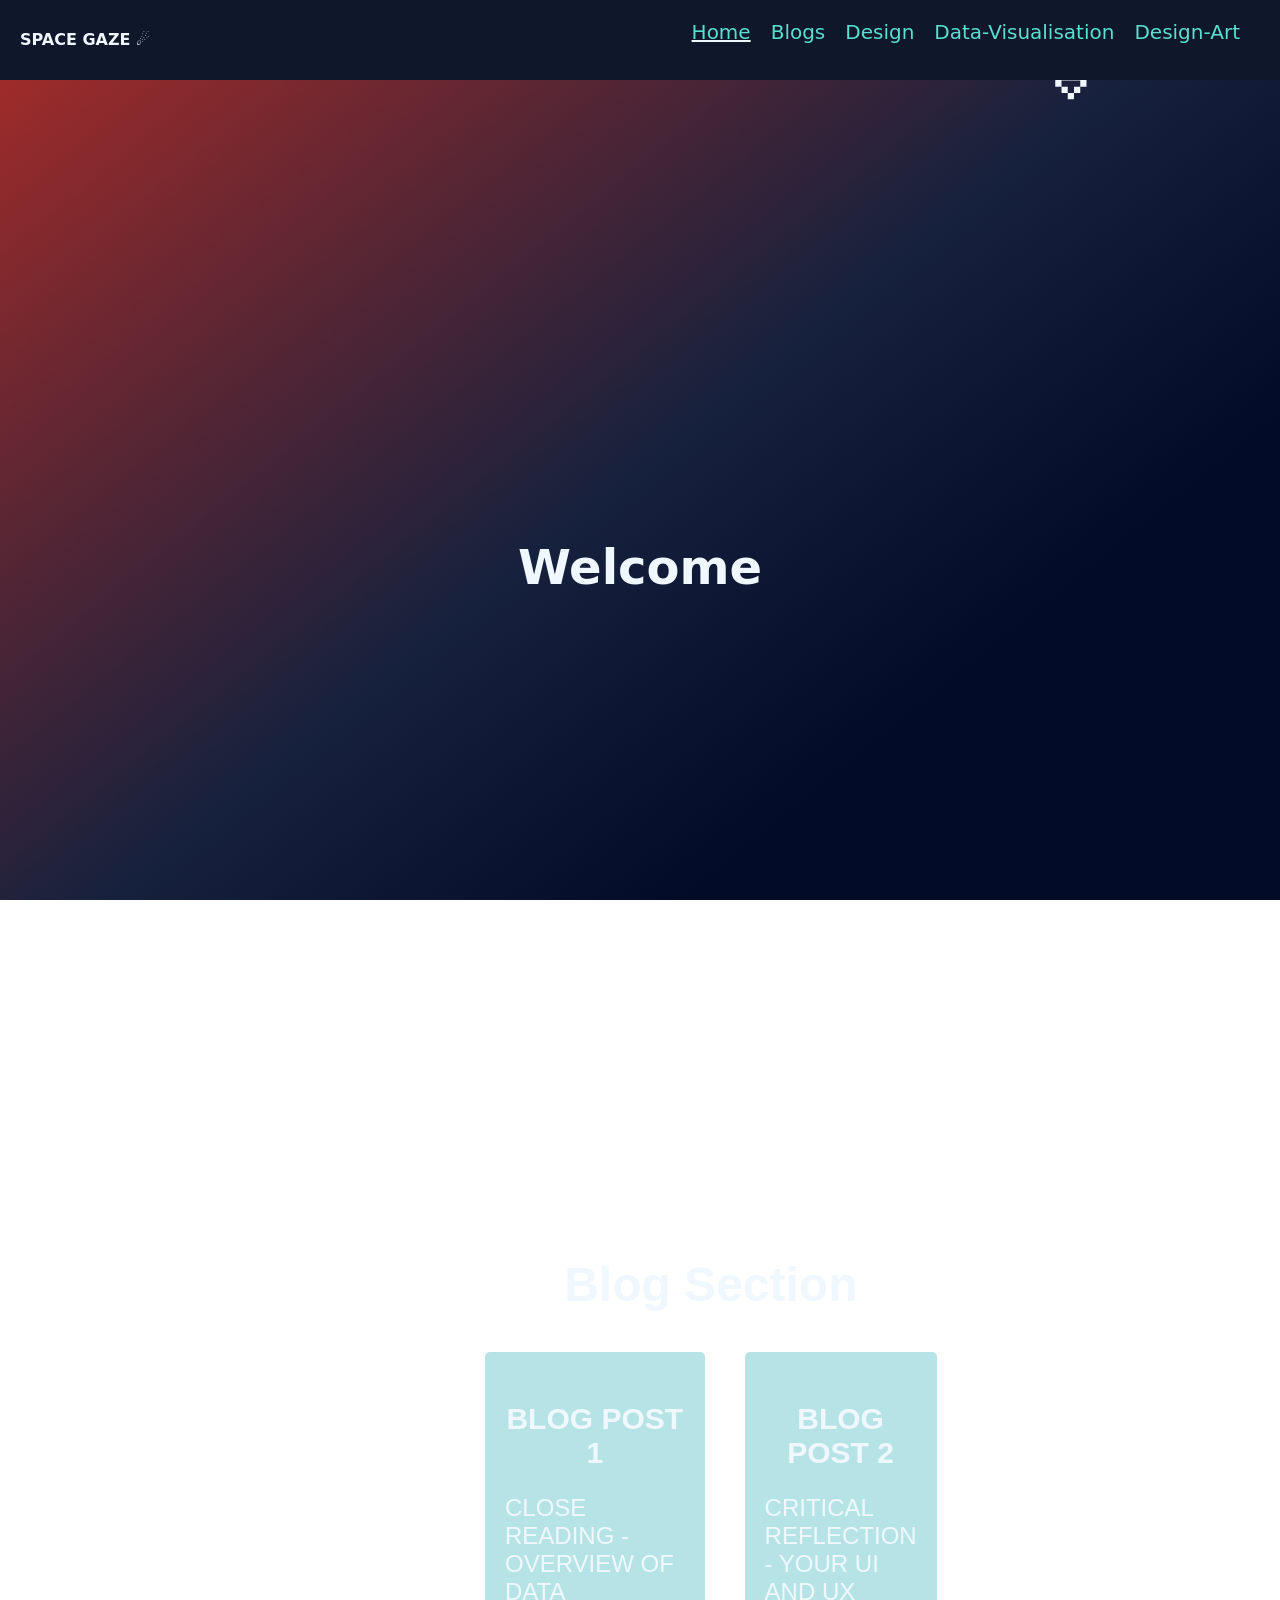
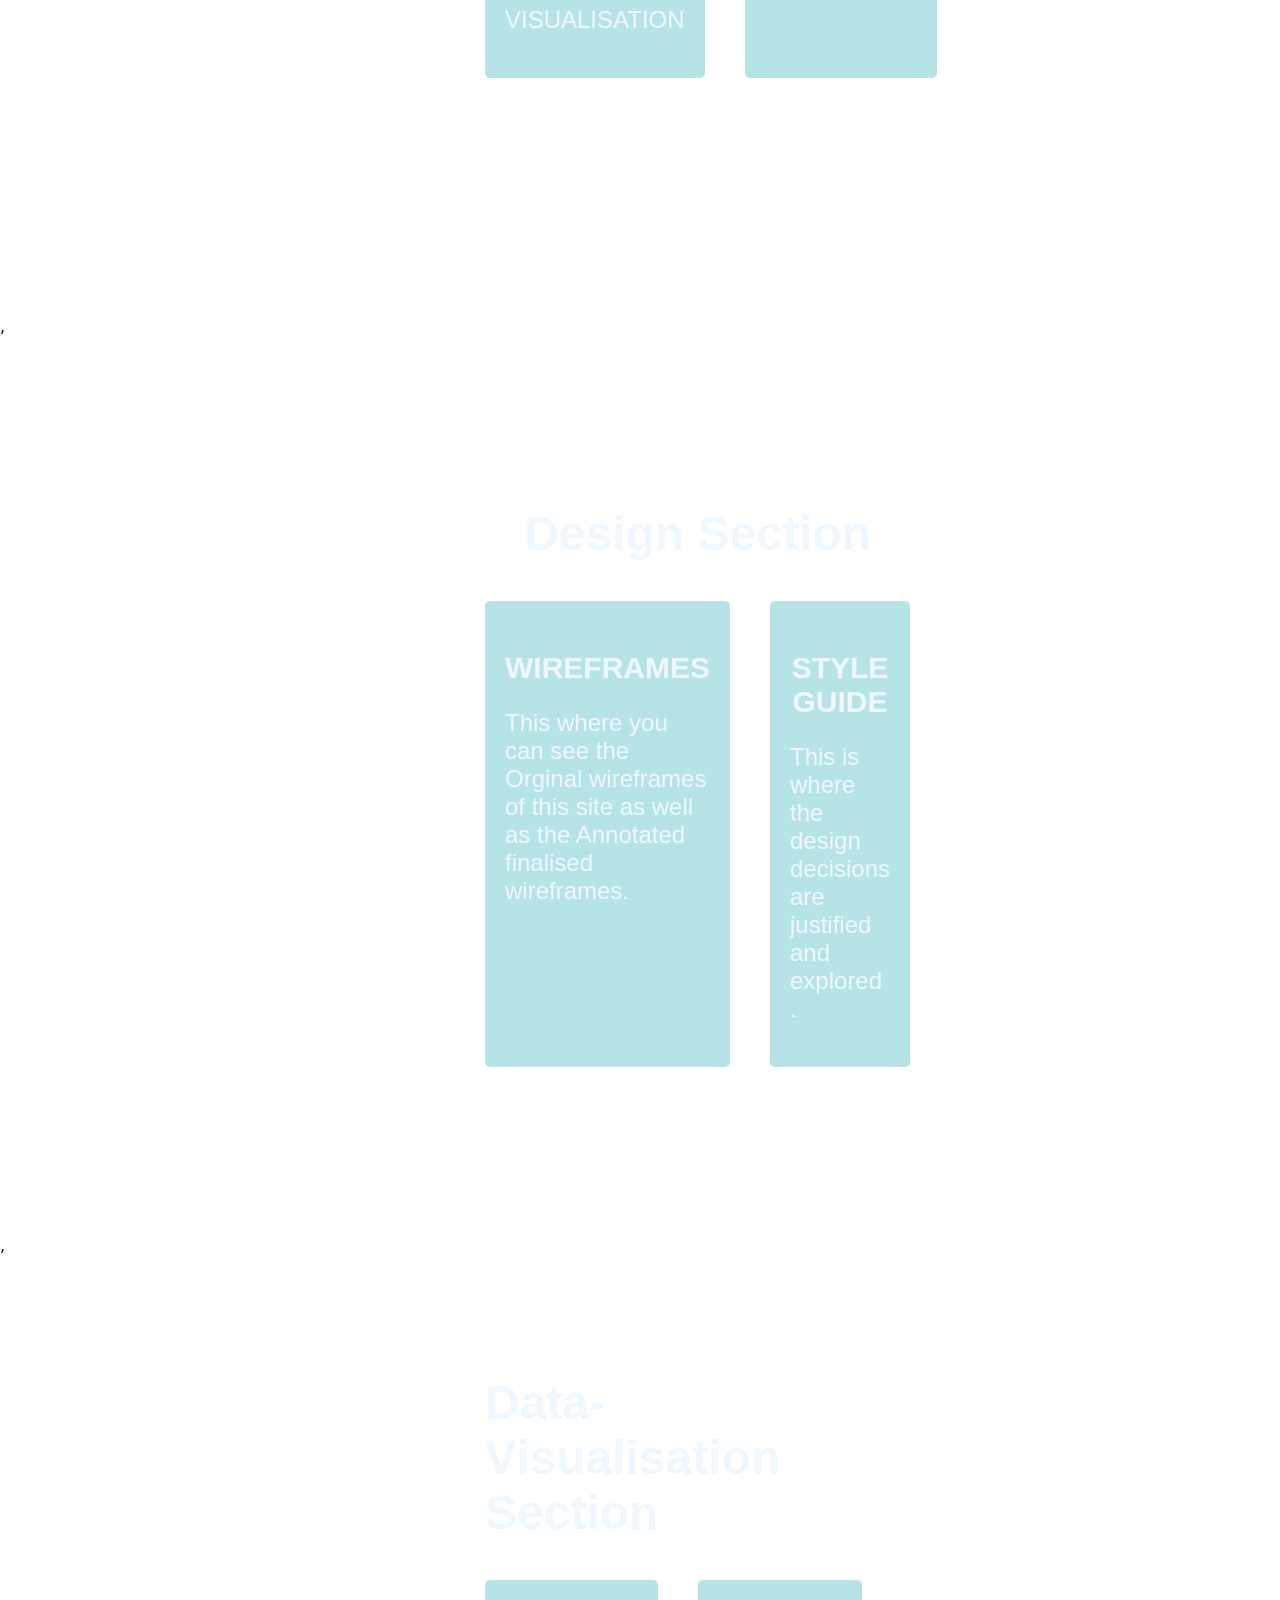
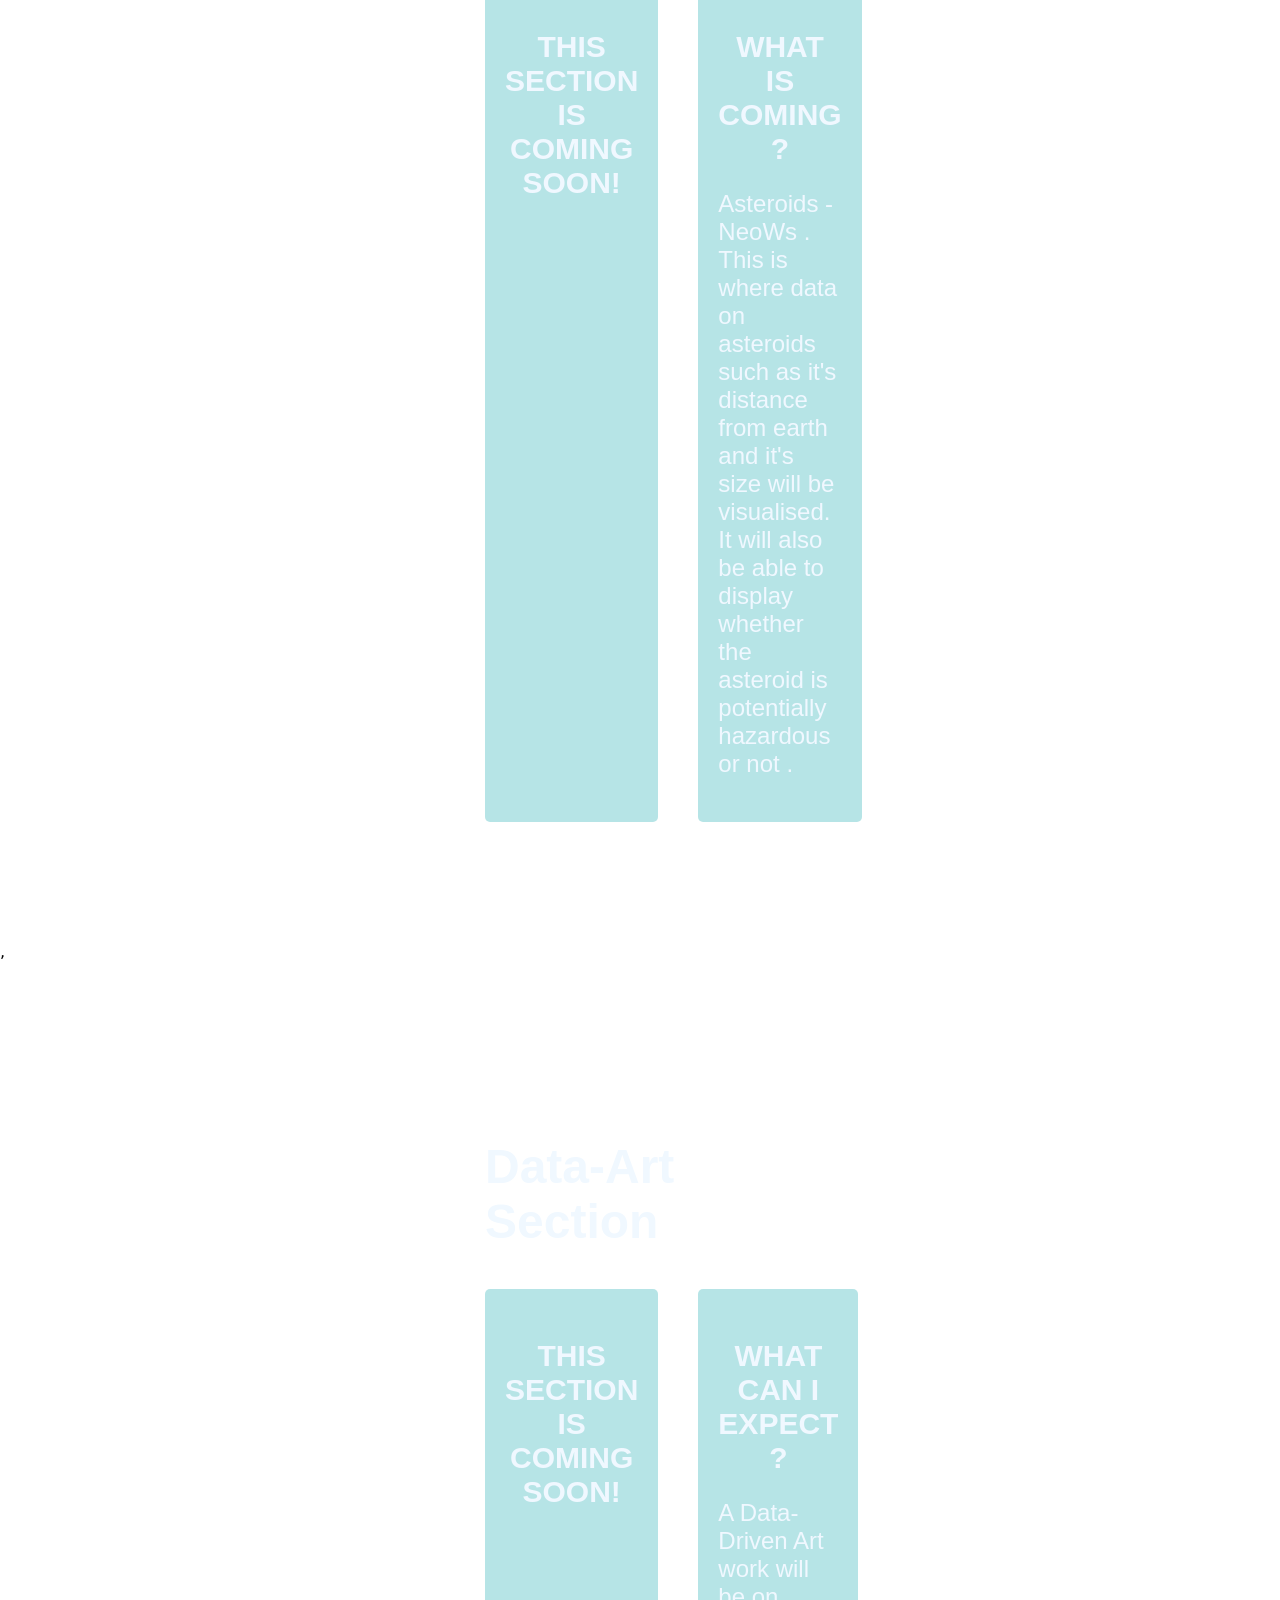
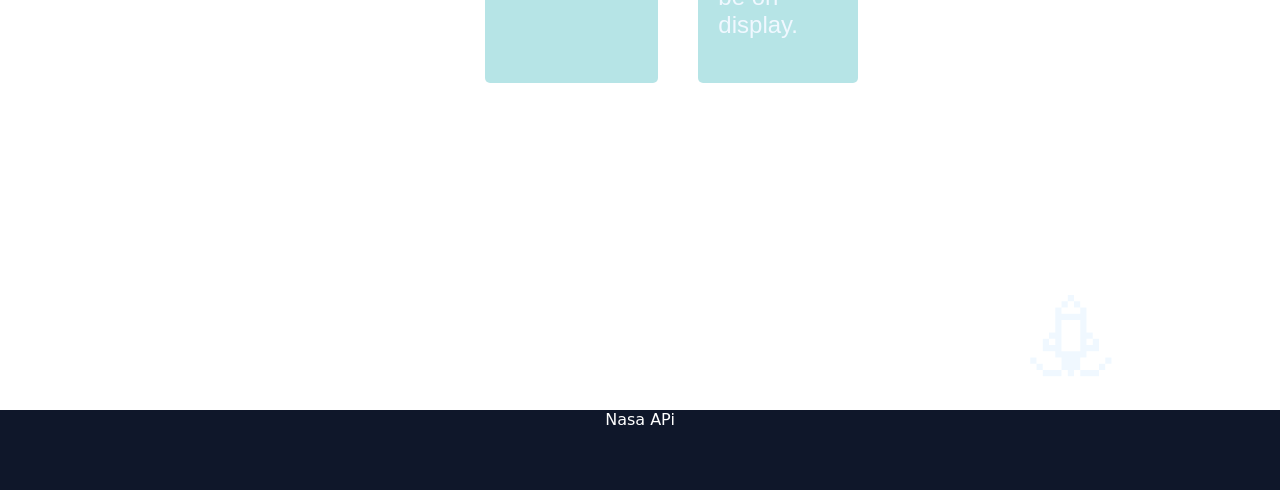
==== index.html @ 27564d39 "Update index.html" ====
<!DOCTYPE html>
<html lang="en">
  <head>
    <meta charset="UTF-8" />
    <meta name="viewport" content="width=device-width, initial-scale=1.0" />
    <meta name="description" content="data visualisation" />
    <meta name="googlebot" content="noindex" />
    <meta name="google" content="sitelinkssearchbox" />
    <meta
      name="keywords"
      content="Nasa, space , API, stars, data,data visualisation"
    />
    <title>Data Visualisation</title>
    <link rel="icon" type="image/x-icon" href="/Images/space.png" />
    <link rel="stylesheet" href="./CSS/styles.css" />
    <link rel="stylesheet" href="./CSS/stars.css" />

    <script src="https://cdn.lordicon.com/bhenfmcm.js"></script>
  </head>
  <body>
    <main class="pageContainer">
      <a href="#bottom" class="top"> &#128623;</a>
      <section id="top"></section>
      <section class="displaySection">
        <h1 class="textOne" id="typed">Welcome</h1>

        <!--<article class="container">
          single post  <p class="typed"> Lorem ipsum dolor sit amet consectetur adipisicing elit. Dolorum blanditiis neque delectus minus perferendis, at alias vel reprehenderit quasi eum officiis animi minima voluptatibus ullam, amet, id beatae aliquid omnis?</p>
        </article>-->
      </section>

      <section class="articles">
        <article class="post" class="h-feed">
          <h1>Post Title</h1>
          <section class="post-info"></section>
          <p>Article Snippet</p>
        </article>
      </section>
      <p>
        <a href="#top" id="bottom" class="top">&#128621;</a>
      </p>
      <section id="stars"></section>
      <!-- end of single post -->
    </main>

    <!-- data -->
    <script src="./JS/nav.js"></script>
    <script src="./JS/app.js"></script>
    <script src="./JS/data.js"></script>
    <!-- logic -->
    <script src="./JS/app2.js"></script>
    <footer>
      <section class="footer"><p>Nasa APi</p></section>
    </footer>
  </body>
</html>
---- CSS/styles.css ----
html { scroll-behavior: smooth ; }
body{
  position: relative;
  padding-bottom: 58px;
  min-height: 100vh;
    font-family: system-ui, -apple-system, BlinkMacSystemFont, 'Segoe UI', Roboto, Oxygen, Ubuntu, Cantarell, 'Open Sans', 'Helvetica Neue', sans-serif;
   padding: 0;
   margin: 0;
}
nav {
  z-index: 9;
  position: fixed;
    background-color:#0f172a;
  
    height: 80px;
    width: 100%;
   
}
nav ul{
    float: right;
    margin-right: 20px;
    margin-top: 20px;
 }
 nav ul li{
     display: inline-block;
     margin-right: 20px;
 }
 nav ul li a{
     font-size: 20px;
 color:#59DFD0;

 text-decoration: none ;
 
 }
 nav ul :hover{
  
  text-decoration: none !important;
 
}
.navTitle{
  font-size: 100%;
 color: aliceblue;
   font-weight: bold;
   line-height: 80px;

  margin-left: 20px;
  text-decoration: none;

}
 .burgerbutton{
    font-size: 30px;
    color: white;
    float: right;
    margin-right: 40px;
    line-height: 80px;
    cursor: pointer;
    display: none;


}
 #check{
    display: none;

}
 @media(max-width: 800px)
{.burgerbutton{
    display: block;
}
nav ul{
    position: fixed;
    width: 100%;
    background-color: rgba(137, 136, 136, 0.692);
    height: 100vh;
    text-align: center;
    top: 60px;
    left: -120%;
    transition: all 1s;
}
nav ul li {
    display: block;
    padding: 30px 0;
}
nav ul li {
    font-size: 25px;
    color: white;
    text-transform: uppercase;
}
#para{
  background-color: #0f172a61;
}
#check:checked ~ul{
    left: 0;
}

}
.active  {
   
   text-decoration: underline 2px solid teal;
 
  }
  .active,a #header {
   
    text-decoration: underline 2px solid aliceblue ;
  
   }
 .heading{
  font-size: 150px;
    margin-bottom: 10px;
    margin-top: 0px;
    padding-top: 100px;
    margin-left: 50px;
 }
#spacing{
  margin: 0px;
padding-top: 100px;
text-align: center;
}
footer{ text-align: center;
background-color: #0f172a;
  color: #fff;

  bottom: 0;
  width: 100%;height: 80px;
margin-bottom: 0;

}
  /*testout 
  
  body{
   /* background-color: rgba(11, 63, 81, 0.3);
    background:  linear-gradient(141deg, #0F172A 0%, #16213d 51%, #1d2b50 75%);;*//*
  }*/
  
  .top{ text-decoration: none;

    color: aliceblue;
    font-size: 100px;
   align-items: center;
padding-left: 80%;

  }
  
  .displaySection{    
 
    min-height: 100vh;
    display: flex;
    justify-content: center;
    align-items: center;
  }
 
  .container{
    margin: 100px;
  }
  .textOne{
    color:aliceblue;
    font-size: 3rem;
    margin: 20px;
  }
 .textTwo{ color: aliceblue;
    font-size: 40px;
    text-align: center;
    text-transform: uppercase;
  }
  .textThree{ padding: 50px;
    color: aliceblue;
    font-size: 20px;
    text-align: center;
    text-transform: uppercase;
  }
  .textContainer{
     display: flex;
  }
  .textContainer .textBox{
    color: aliceblue;
    margin: 20px;
    padding: 20px;
    background: #00a0a949;
    border-radius: 5px;
  }
   .textContainer .textBox h3{
    font-size: 30px;
    text-align: center;
    text-transform: uppercase;
    margin-bottom: 10px;
  }
  
  @media (max-width: 900px){
    section h1{
      font-size: 2rem;
      text-align: center;
    }
    section .textContainer{
      flex-direction: column;
    }
  }
  
  .reveal{
    position: relative;
    transform: translateY(150px);
    opacity: 0;
    transition: 1s all ease;
  }
  
  .reveal.activePara{
    transform: translateY(0);
    opacity: 1;
  }
  #styleImg{
    width: 60%;
   
    margin: 20px;
    text-align: center;
  }
  a{
    text-decoration: none;
    color: aliceblue;
  }
  a:hover{
    text-decoration: 2px underline;
 
  }
  a .top :hover{
    text-decoration: none !important;
  }
  .top {
    text-decoration: none !important;
  }
  #styleImg2{
    width: 90%;
   
    margin: 20px;
    text-align: center;
  }


  

  .container{
    font-family: "arial";
    font-size: 24px;
    display: grid;
    place-items: center;
    width: 350px;
  }
  
  .typed {
    overflow: hidden;
    white-space: nowrap;
    border-right: 2px solid;
    width: 0;
    animation: typing 2s steps(30, end) forwards, blinking 1s infinite;
  }
    
  @keyframes typing {
    from { width: 0 }
    to { width: 100% }
  }
  
  @keyframes blinking {
    0% {border-color: transparent}
    50% {border-color: black}
    100% {border-color: transparent}
  }
---- CSS/stars.css ----
@keyframes slide-transparency {
  0% {
    opacity: 0;
  }
  50% {
    opacity: 1;
  }
  100% {
    opacity: 0;
  }
}
.animate-opacity {
  animation-name: slide-transparency;
  animation-iteration-count: infinite;
}
.freq-5 {
  animation-duration: 5s;
}
.freq-6 {
  animation-duration: 6.33s;
}
.freq-7 {
  animation-duration: 7s;
}
.freq-8 {
  animation-duration: 8.88s;
}
.freq-9 {
  animation-duration: 9s;
}
.freq-10 {
  animation-duration: 10.17s;
}
.delay-2 {
  animation-delay: 1.33s;
}
.delay-4 {
  animation-delay: 2.11s;
}
.bg {
  width: 100%;
  height: 100%;
  position: fixed;
  top: 0;
  left: 0;
  background:  linear-gradient(141deg, #aa2c28 0%, #16213d 51%, #020b28 75%);
  z-index: -1000;
}
.z-1,
.z-2,
.z-3 {
  position: absolute;
  width: 150vw;
  height: 150vw;
  left: -50vw;
  top: -50vw;
  transform-origin: center;
}
.tile {
  overflow: hidden;
  position: absolute;
  opacity: 0;
  top: 0;
  left: 0;
  width: 100%;
  height: 100%;
  background-repeat: repeat;
  background-size: 512px 512px;
}
.top-left {
  background-image: url("/Images/topleft.png");
}
.top-right {
  background-image: url("/Images/topright.png");
}
.bottom-left {
  background-image: url("/Images/bottomleft.png");
}
.bottom-right {
  background-image: url("/Images/bottomright.png");
}
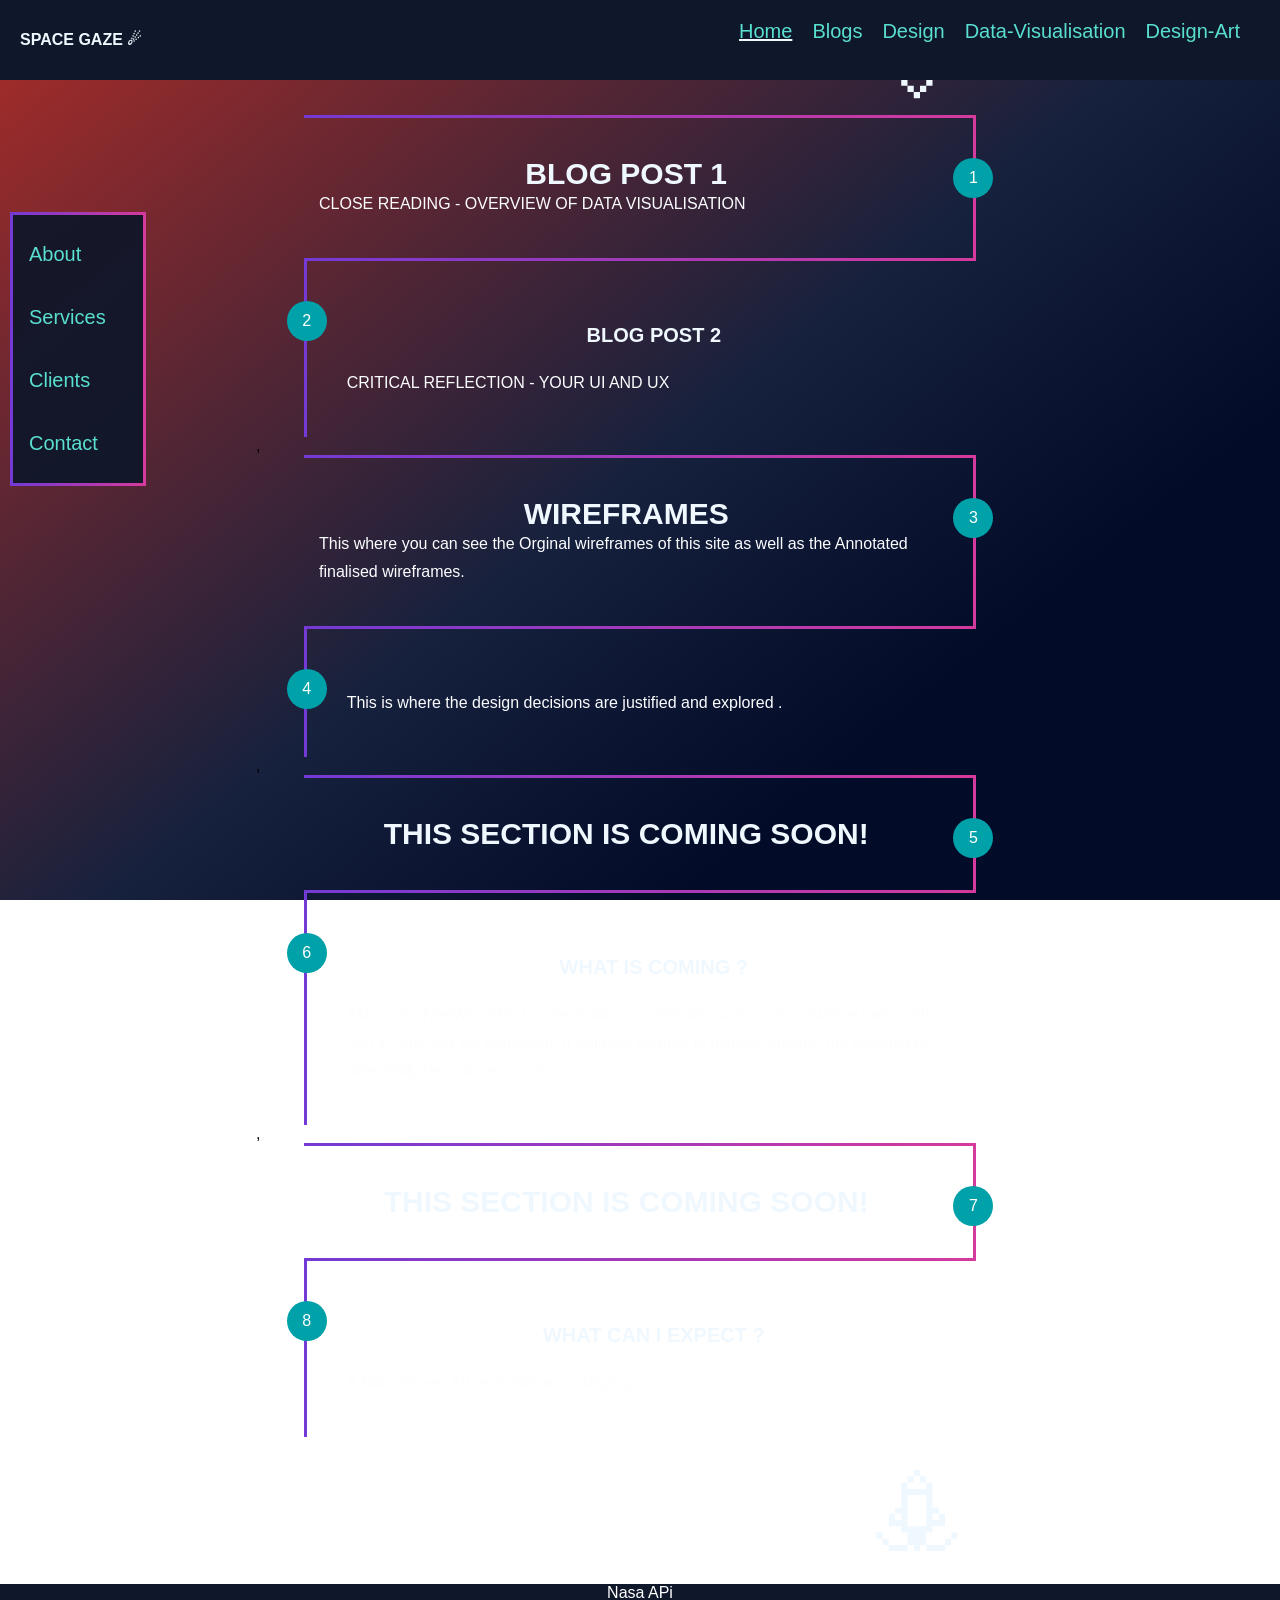
==== commit f68f2eab: "10/09" ====
--- a/index.html
+++ b/index.html
@@ -14,27 +14,25 @@
     <link rel="icon" type="image/x-icon" href="/Images/space.png" />
     <link rel="stylesheet" href="./CSS/styles.css" />
     <link rel="stylesheet" href="./CSS/stars.css" />
-
+<link rel="stylesheet" href="./CSS/para.css">
     <script src="https://cdn.lordicon.com/bhenfmcm.js"></script>
   </head>
-  <body>
-    <main class="pageContainer">
+  <body><aside>
+    <section class="sidenav">
+      <a href="#about">About</a>
+      <a href="#services">Services</a>
+      <a href="#clients">Clients</a>
+      <a href="#contact">Contact</a>
+    </section>
+    
+  </aside>
+    <main >
       <a href="#bottom" class="top"> &#128623;</a>
       <section id="top"></section>
-      <section class="displaySection">
-        <h1 class="textOne" id="typed">Welcome</h1>
-
-        <!--<article class="container">
-          single post  <p class="typed"> Lorem ipsum dolor sit amet consectetur adipisicing elit. Dolorum blanditiis neque delectus minus perferendis, at alias vel reprehenderit quasi eum officiis animi minima voluptatibus ullam, amet, id beatae aliquid omnis?</p>
-        </article>-->
-      </section>
+    
 
       <section class="articles">
-        <article class="post" class="h-feed">
-          <h1>Post Title</h1>
-          <section class="post-info"></section>
-          <p>Article Snippet</p>
-        </article>
+        
       </section>
       <p>
         <a href="#top" id="bottom" class="top">&#128621;</a>
@@ -48,7 +46,7 @@
     <script src="./JS/app.js"></script>
     <script src="./JS/data.js"></script>
     <!-- logic -->
-    <script src="./JS/app2.js"></script>
+    <script src="./JS/para.js"></script>
     <footer>
       <section class="footer"><p>Nasa APi</p></section>
     </footer>
--- a/CSS/styles.css
+++ b/CSS/styles.css
@@ -157,15 +157,21 @@
     margin: 20px;
   }
  .textTwo{ color: aliceblue;
-    font-size: 40px;
-    text-align: center;
-    text-transform: uppercase;
-  }
-  .textThree{ padding: 50px;
+    font-size: 30px;
+    text-align: center;
+    text-transform: uppercase;
+  margin: 2px;
+
+  }
+  .textThree{ 
     color: aliceblue;
     font-size: 20px;
     text-align: center;
     text-transform: uppercase;
+  }
+  .textFour{
+    padding: 0;
+    margin: 0;
   }
   .textContainer{
      display: flex;
--- a/CSS/para.css
+++ b/CSS/para.css
@@ -0,0 +1,260 @@
+#loadingText{
+    display: none;
+}
+body {
+  font-family: 'Open Sans', sans-serif;
+  margin: 0;
+ 
+}
+main {
+  min-width: 300px;
+  width: 60%;
+  max-width: 1000px;
+  margin: 0 auto;
+}
+
+.imgg{
+  width: 60%;
+   
+margin-right: 80%;
+}
+
+@media (max-width: 900px){
+   h1{
+    font-size: 2rem;
+    text-align: center;
+  }
+  .paraContent :nth-child(odd){
+    padding: 10px;
+    margin: 50px;
+  }
+}
+.paraContent {   color: aliceblue;
+  margin: 20%;
+  padding: 20%;
+ 
+
+  font-size: 1em;
+  line-height: 1.75em;
+  border-top: 3px solid;
+  border-image: linear-gradient(to right, #743ad5 0%, #d53a9d 100%);
+  
+  border-image-slice: 1;
+  border-width: 3px;
+  /*
+  margin-left: 10%;
+  margin-right: 10%;
+  margin-top: 0;
+  margin-bottom: 0;*/ 
+  margin: 0 auto;
+  width: 80%;
+  padding: 40px;
+  counter-increment: section;
+  position: relative;
+  color: #fcfdff;
+}
+
+.paraContent:before {
+  content: counter(section);
+  position: absolute;
+  border-radius: 50%;
+  padding: 10px;
+  height: 1.25em;
+  width: 1.25em;
+  background: #00a1a9;
+  text-align: center;
+  line-height: 1.25em;
+  color: #fff;
+  font-size: 1em;
+
+}
+.paraContent:nth-child(odd) {
+  border-right: 3px solid; 
+  padding-left: 2%;
+}
+.paraContent:nth-child(odd):before {
+  left: 100%;
+  margin-left: -20px;
+}
+.paraContent:nth-child(even) {
+  border-left: 3px solid; 
+  padding-right: 2%;
+}
+.paraContent:nth-child(even):before {
+  right: 100%;
+  margin-right: -20px;
+}/*
+.paraContent:first-child {
+  border-top: 0;
+  border-top-right-radius: 0;
+  border-top-left-radius: 0;
+}
+.paraContent:last-child {
+  border-bottom-right-radius: 0;
+  border-bottom-left-radius: 0;
+}*/
+.largerText{
+text-align: center;
+  margin: 0 auto;
+  padding: 100px;
+}
+.container{
+  height: 370px;
+  width: 370px;
+ bottom: 0;
+  margin: auto;
+
+}
+.moon{
+  background-color: #7b7b7b;
+  height: 170px;
+  width: 170px;
+  border-radius: 50%;
+  position: absolute;
+  margin: auto;
+  left: 0;
+  right: 0;
+  top: 0;
+  bottom: 0;
+  overflow: hidden;
+}
+.crater{
+  background-color: #a5a5a5;
+  height: 30px;
+  width: 30px;
+  border-radius: 50%;
+  position: relative;
+}
+.crater:before{
+  content: "";
+  position: absolute;
+  height: 25px;
+  width: 25px;
+  border-radius: 50%;
+  box-shadow: -5px 0 0 2px #4d4d4d;
+  top: 2px;
+  left: 7px;
+}
+.crater-1{
+  top: 27px;
+  left: 90px;
+  transform: scale(0.9);
+}
+.crater-2{
+  bottom: 15px;
+  left: 61px;
+  transform: scale(0.6);
+}
+.crater-3{
+  left: 15px;
+  transform: scale(0.75);
+}
+.crater-4{
+  left: 107px;
+  top: 32px;
+  transform: scale(1.18);
+}
+.crater-5{
+  left: 33px;
+  bottom: 4px;
+  transform: scale(0.65);
+}
+.shadow{
+  height: 190px;
+  width: 190px;
+  box-shadow: 21px 0 0 5px rgba(0,0,0,0.15);
+  border-radius: 50%;
+  position: relative;
+  bottom: 157.5px;
+  right: 46px;
+}
+
+
+.orbit{
+  height: 280px;
+  width: 280px;
+  border-radius: 50%;
+  position: absolute;
+  margin: auto;
+  left: 0;
+  right: 0;
+  top: 0;
+  bottom: 0;
+  animation: spin 5s infinite linear;
+}
+@keyframes spin{
+  100%{
+      transform: rotate(360deg);
+  }
+}
+.rocket{
+  background-color: #fafcf7;
+  height: 50px;
+  width: 25px;
+  border-radius: 50% 50% 0 0;
+  position: relative;
+  left: -11px;
+  top: 115px;
+}
+.rocket:before{
+  position: absolute;
+  content: "";
+  background-color: #f04b4b;
+  height: 20px;
+  width: 55px;
+  z-index: -1;
+  border-radius: 50% 50% 0 0;
+  right: -15px;
+  bottom: 0;
+}
+.rocket:after{
+  position: absolute;
+  content: "";
+  background-color: #ff39b3;
+  height: 4px;
+  width: 15px;
+  border-radius: 0 0 2px 2px;
+  bottom: -4px;
+  left: 4.3px;
+}
+.window{
+  height: 10px;
+  width: 10px;
+  background-color: #151845;
+  border: 2px solid #e8b8ec;
+  border-radius: 50%;
+  position: relative;
+  top: 17px;
+  left: 5px;
+}
+.sidenav {   border: 3px solid;
+  border-image: linear-gradient(to right, #743ad5 0%, #d53a9d 100%);
+  
+  border-image-slice: 1;
+  border-width: 3px;
+ margin-top: 15%;
+  width: 130px;
+  position: fixed;
+  z-index: 1;
+  top: 20px;
+  left: 10px;
+  background: #0f172af0;
+  overflow-x: hidden;
+  padding: 8px 0;
+}
+
+.sidenav a { border-image: linear-gradient(to right, #743ad5 0%, #d53a9d 100%);
+  padding: 20px 10px 20px 16px;
+  text-decoration: none;
+  font-size: 20px;
+color:#59DFD0;
+  display: block;
+}
+
+.sidenav a:hover {
+text-decoration: underline 1px white;
+}
+@media screen and (max-width: 633px)  {
+  .sidenav {display: none;}
+  .sidenav a {display: none; }
+}
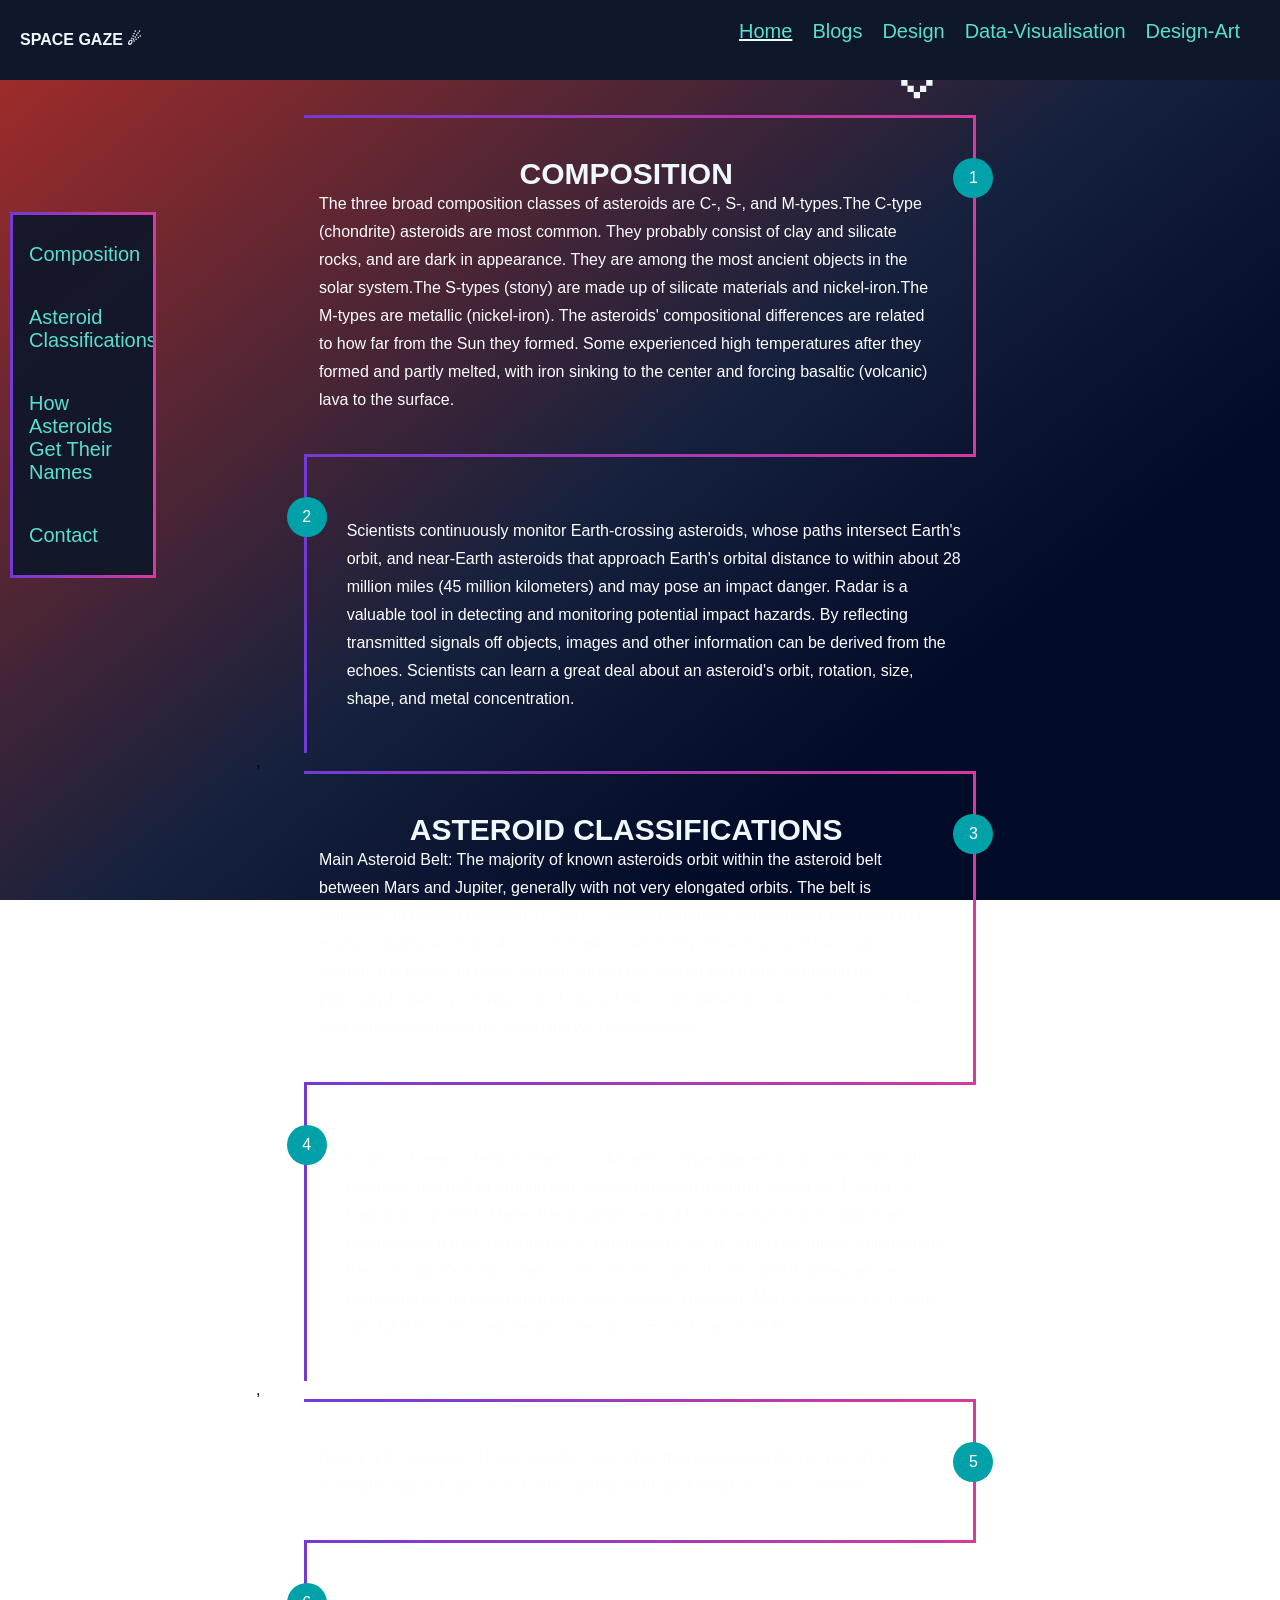
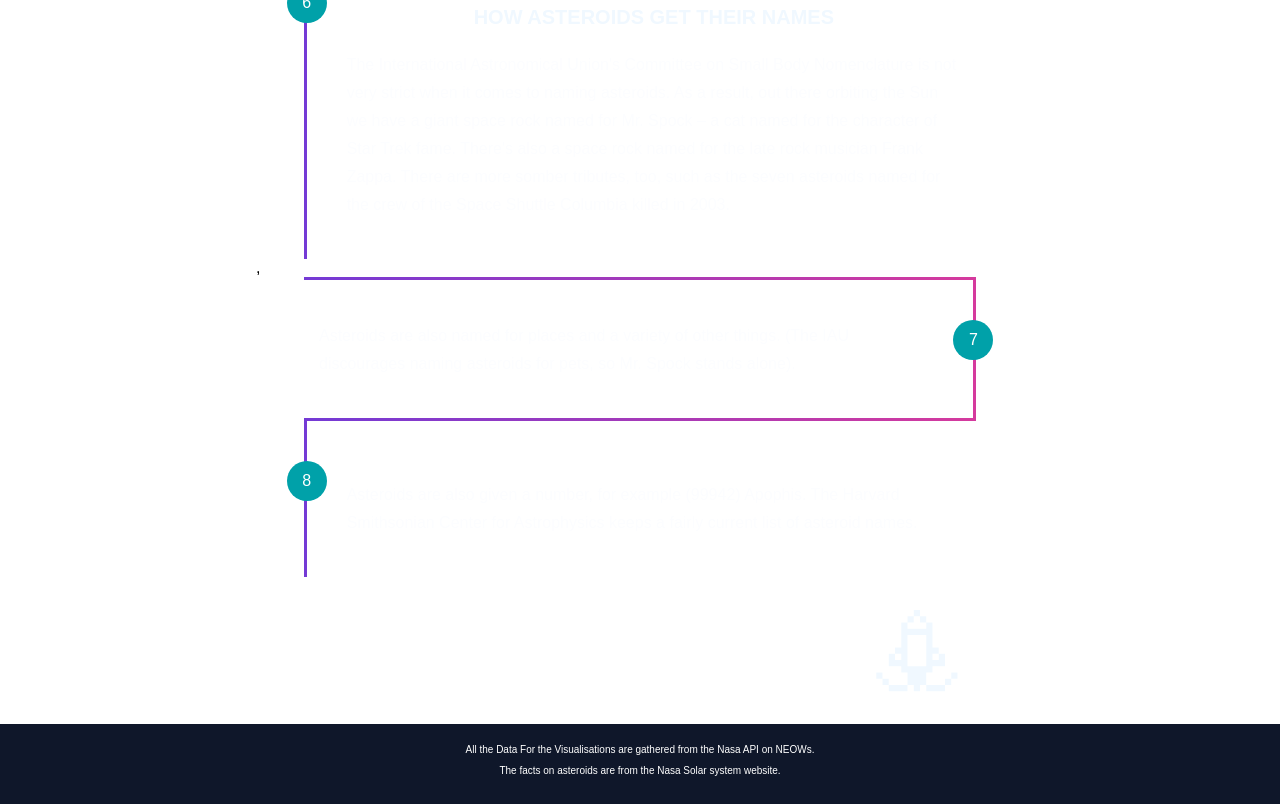
==== commit 7c237ab3: "09/10" ====
--- a/index.html
+++ b/index.html
@@ -14,26 +14,23 @@
     <link rel="icon" type="image/x-icon" href="/Images/space.png" />
     <link rel="stylesheet" href="./CSS/styles.css" />
     <link rel="stylesheet" href="./CSS/stars.css" />
-<link rel="stylesheet" href="./CSS/para.css">
+    <link rel="stylesheet" href="./CSS/para.css" />
     <script src="https://cdn.lordicon.com/bhenfmcm.js"></script>
   </head>
-  <body><aside>
-    <section class="sidenav">
-      <a href="#about">About</a>
-      <a href="#services">Services</a>
-      <a href="#clients">Clients</a>
-      <a href="#contact">Contact</a>
-    </section>
-    
-  </aside>
-    <main >
+  <body>
+    <aside>
+      <section class="sidenav">
+        <a href="#Composition">Composition</a>
+        <a href="#asteClassi">Asteroid Classifications</a>
+        <a href="#asteName">How Asteroids Get Their Names</a>
+        <a href="#contact">Contact</a>
+      </section>
+    </aside>
+    <main>
       <a href="#bottom" class="top"> &#128623;</a>
       <section id="top"></section>
-    
 
-      <section class="articles">
-        
-      </section>
+      <section class="articles"></section>
       <p>
         <a href="#top" id="bottom" class="top">&#128621;</a>
       </p>
@@ -48,7 +45,14 @@
     <!-- logic -->
     <script src="./JS/para.js"></script>
     <footer>
-      <section class="footer"><p>Nasa APi</p></section>
+      <section class="footer">
+        <p>
+          All the Data For the Visualisations are gathered from the Nasa API on
+          NEOWs.
+        </p>
+        The facts on asteroids are from the Nasa Solar system website.
+        <p></p>
+      </section>
     </footer>
   </body>
 </html>
--- a/CSS/styles.css
+++ b/CSS/styles.css
@@ -182,7 +182,13 @@
     padding: 20px;
     background: #00a0a949;
     border-radius: 5px;
-  }
+    border: 3px solid;
+  border-image: linear-gradient(to right, #743ad5 0%, #d53a9d 100%);
+  
+  border-image-slice: 1;
+  border-width: 3px;
+  }
+  
    .textContainer .textBox h3{
     font-size: 30px;
     text-align: center;
@@ -267,4 +273,8 @@
     50% {border-color: black}
     100% {border-color: transparent}
   }
-  +  .footer{
+   
+    font-size: 10px;
+padding-top: 10px;
+  }
--- a/CSS/para.css
+++ b/CSS/para.css
@@ -233,7 +233,7 @@
   border-image-slice: 1;
   border-width: 3px;
  margin-top: 15%;
-  width: 130px;
+  width: 140px;
   position: fixed;
   z-index: 1;
   top: 20px;
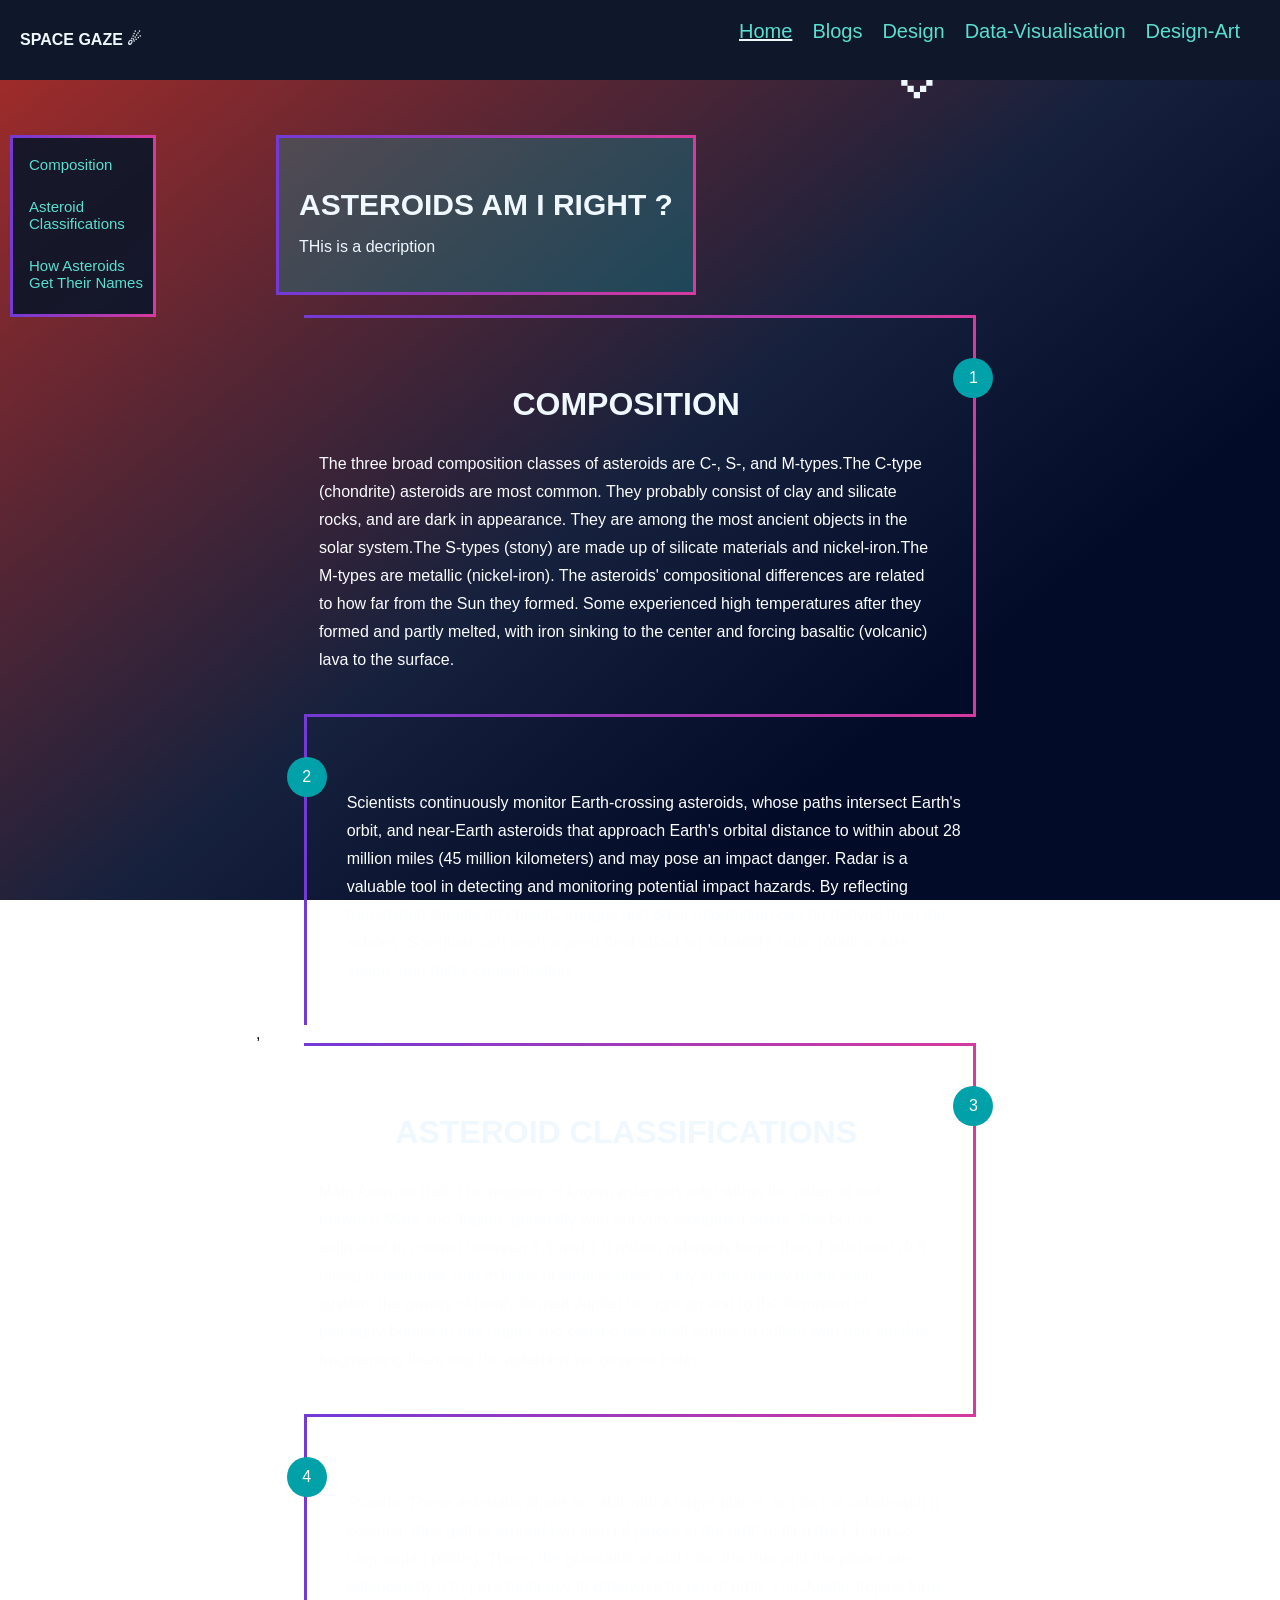
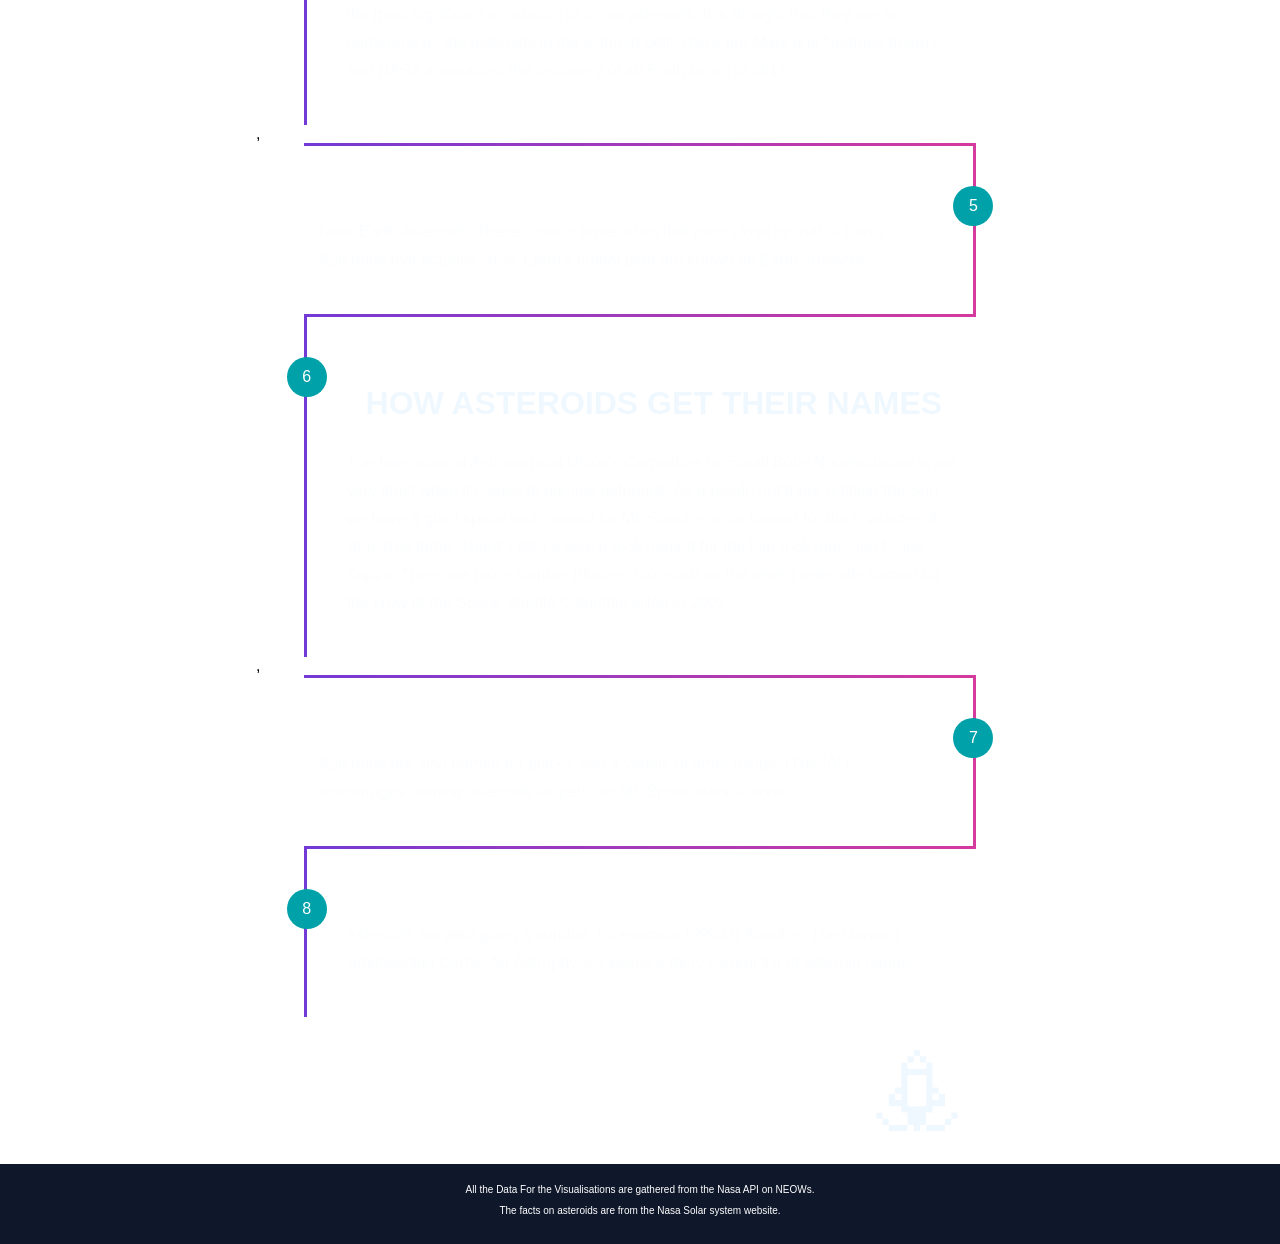
==== commit 75013da3: "09/11" ====
--- a/index.html
+++ b/index.html
@@ -23,12 +23,20 @@
         <a href="#Composition">Composition</a>
         <a href="#asteClassi">Asteroid Classifications</a>
         <a href="#asteName">How Asteroids Get Their Names</a>
-        <a href="#contact">Contact</a>
+       
       </section>
     </aside>
     <main>
       <a href="#bottom" class="top"> &#128623;</a>
       <section id="top"></section>
+      <section>
+        <article class="textContainer" class="h-feed">
+          <article class="textBox">
+            <h3 class="p-summary" id="blog1">Asteroids am I right ?</h3>
+            <p class="e-content">THis is a decription</p>
+          </article>
+        </article>
+      </section>
 
       <section class="articles"></section>
       <p>
--- a/CSS/styles.css
+++ b/CSS/styles.css
@@ -154,24 +154,31 @@
   .textOne{
     color:aliceblue;
     font-size: 3rem;
-    margin: 20px;
+    padding: 2%;
   }
  .textTwo{ color: aliceblue;
-    font-size: 30px;
+    font-size: 2rem;
     text-align: center;
     text-transform: uppercase;
-  margin: 2px;
-
-  }
-  .textThree{ 
-    color: aliceblue;
-    font-size: 20px;
-    text-align: center;
-    text-transform: uppercase;
+
+  }
+  .textThree{  
+    font-weight: lighter;
+    
+    padding: 1%;
+    color: aliceblue;
+    font-size:25px;
+    text-align: center;
+    text-transform: uppercase;  font-family: 'Lucida Calligraphy', cursive;
   }
   .textFour{
-    padding: 0;
-    margin: 0;
+    font-weight: lighter;
+    
+    padding: 1%;
+    color: aliceblue;
+  
+    
+ font-size: 20px;
   }
   .textContainer{
      display: flex;
@@ -237,7 +244,7 @@
   .top {
     text-decoration: none !important;
   }
-  #styleImg2{
+  #imgg{
     width: 90%;
    
     margin: 20px;
--- a/CSS/para.css
+++ b/CSS/para.css
@@ -14,7 +14,7 @@
 }
 
 .imgg{
-  width: 60%;
+  width: 40%;
    
 margin-right: 80%;
 }
@@ -232,7 +232,7 @@
   
   border-image-slice: 1;
   border-width: 3px;
- margin-top: 15%;
+ margin-top: 9%;
   width: 140px;
   position: fixed;
   z-index: 1;
@@ -244,13 +244,16 @@
 }
 
 .sidenav a { border-image: linear-gradient(to right, #743ad5 0%, #d53a9d 100%);
-  padding: 20px 10px 20px 16px;
+  padding: 10px 10px 15px 16px;
   text-decoration: none;
-  font-size: 20px;
+  font-size: 15px;
 color:#59DFD0;
   display: block;
 }
-
+.bold{
+  font-weight: bold;
+  font-size: 10px;
+}
 .sidenav a:hover {
 text-decoration: underline 1px white;
 }
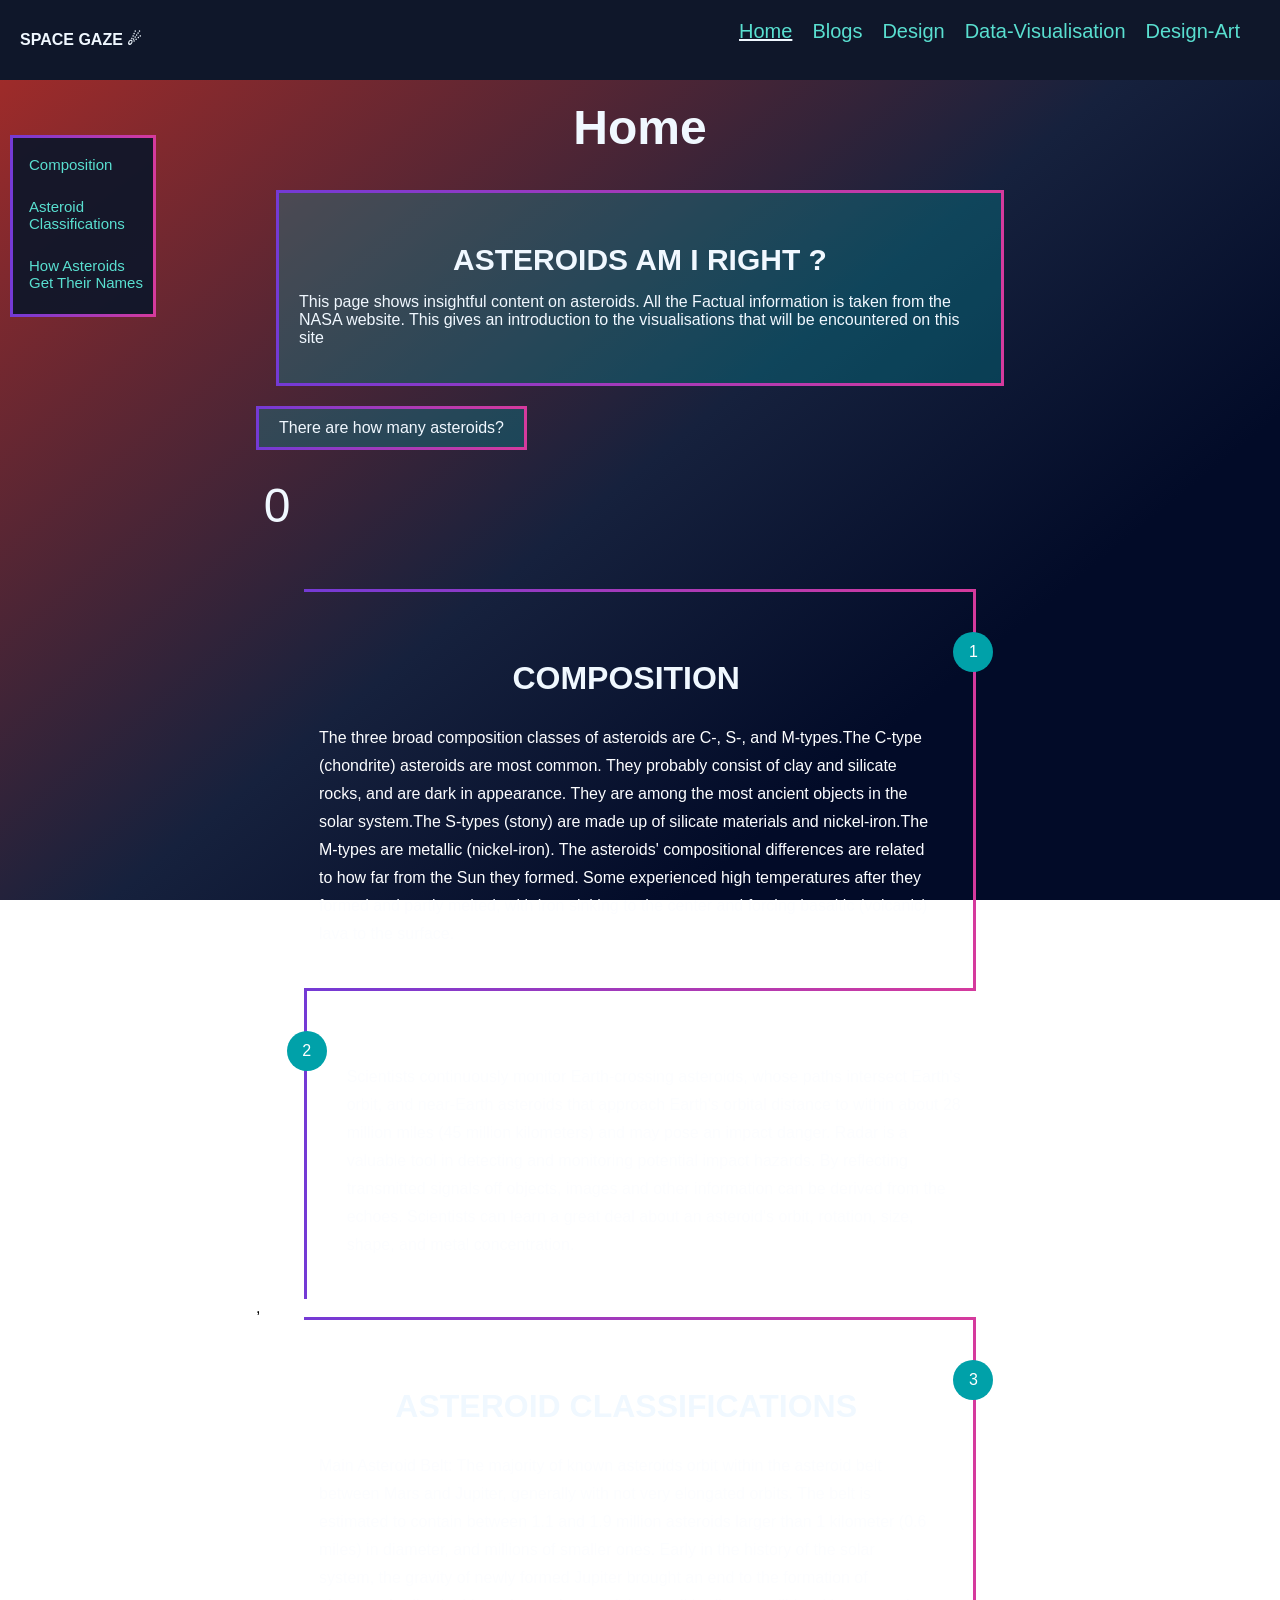
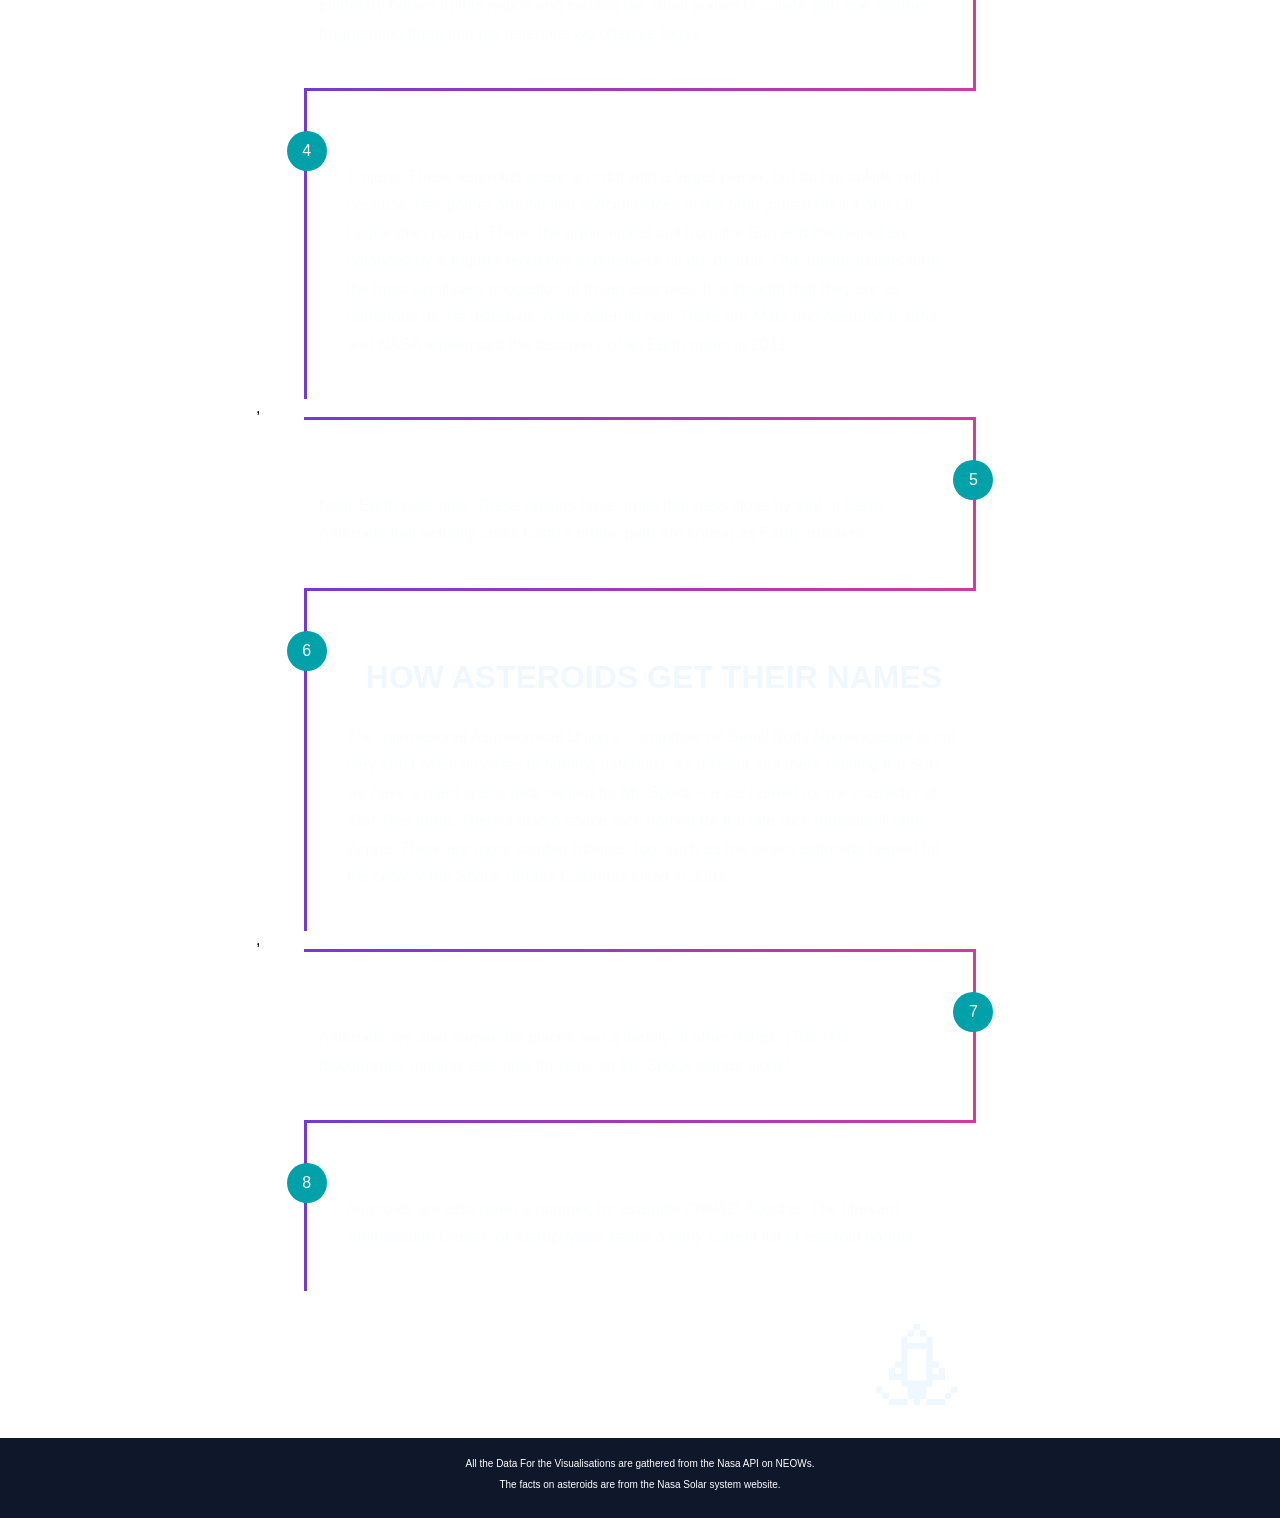
==== commit 5e8dab8e: "09/11" ====
--- a/index.html
+++ b/index.html
@@ -23,21 +23,28 @@
         <a href="#Composition">Composition</a>
         <a href="#asteClassi">Asteroid Classifications</a>
         <a href="#asteName">How Asteroids Get Their Names</a>
-       
       </section>
     </aside>
     <main>
-      <a href="#bottom" class="top"> &#128623;</a>
       <section id="top"></section>
+      <h2 class="textOne" id="spacing">Home</h2>
       <section>
         <article class="textContainer" class="h-feed">
           <article class="textBox">
             <h3 class="p-summary" id="blog1">Asteroids am I right ?</h3>
-            <p class="e-content">THis is a decription</p>
+            <p class="e-content">
+              This page shows insightful content on asteroids. All the Factual
+              information is taken from the NASA website. This gives an
+              introduction to the visualisations that will be encountered on
+              this site
+            </p>
           </article>
         </article>
       </section>
-
+      <section>
+        <button id="startButton">There are how many asteroids?</button>
+        <p id="counter" class="textFour">0</p>
+      </section>
       <section class="articles"></section>
       <p>
         <a href="#top" id="bottom" class="top">&#128621;</a>
@@ -52,6 +59,7 @@
     <script src="./JS/data.js"></script>
     <!-- logic -->
     <script src="./JS/para.js"></script>
+    <script src="./JS/btn.js"></script>
     <footer>
       <section class="footer">
         <p>
--- a/CSS/styles.css
+++ b/CSS/styles.css
@@ -251,7 +251,9 @@
     text-align: center;
   }
 
-
+#button{ float: right;
+  padding: 50px;
+}
   
 
   .container{
@@ -284,4 +286,24 @@
    
     font-size: 10px;
 padding-top: 10px;
-  }+  }
+
+
+  #startButton {   background: #00a0a949;
+    border-radius: 5px;
+    border: 3px solid;
+  border-image: linear-gradient(to right, #743ad5 0%, #d53a9d 100%);
+  transition:  0.2s ;
+  border-image-slice: 1;
+  border-width: 3px;
+    padding: 10px 20px;
+    font-size: 16px;
+    color: aliceblue;
+}
+#startButton:hover{
+  border-width: 6px;
+}
+#counter {
+    font-size: 48px;
+    margin-top: 20px;
+}
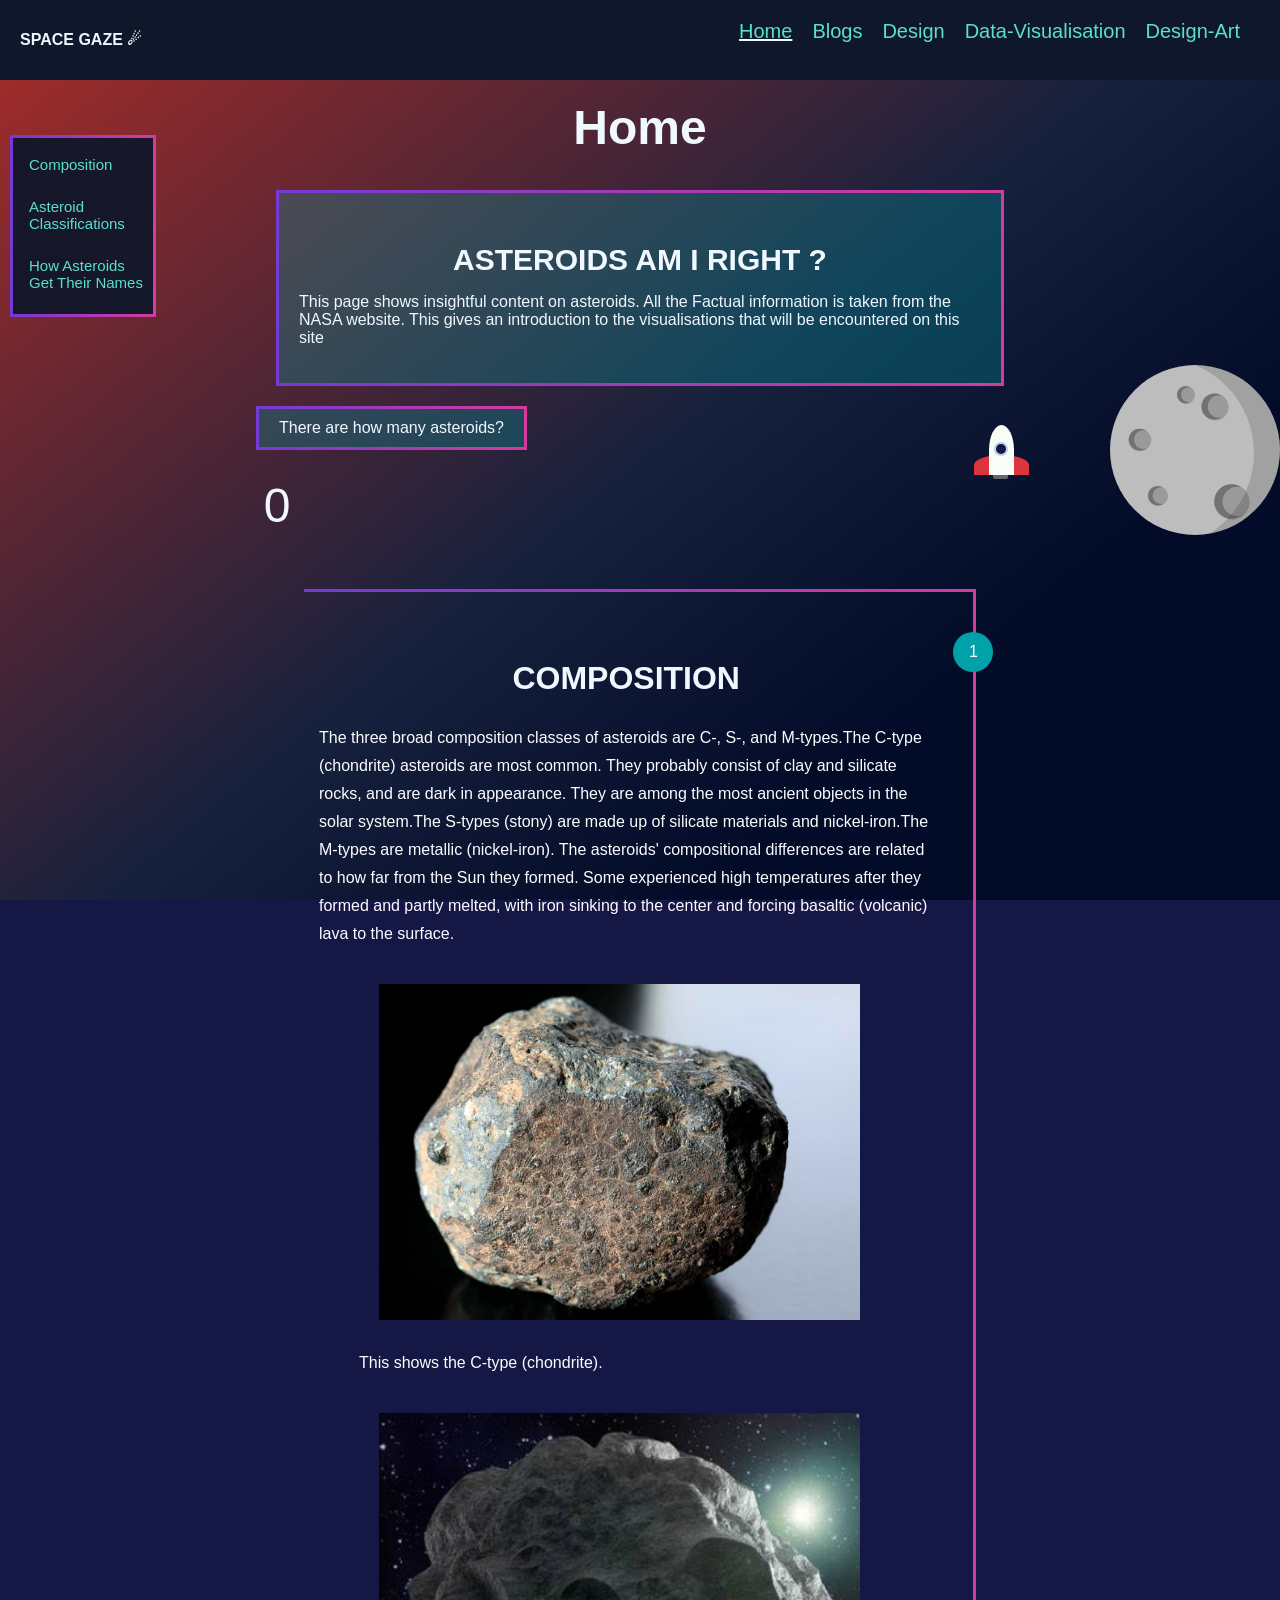
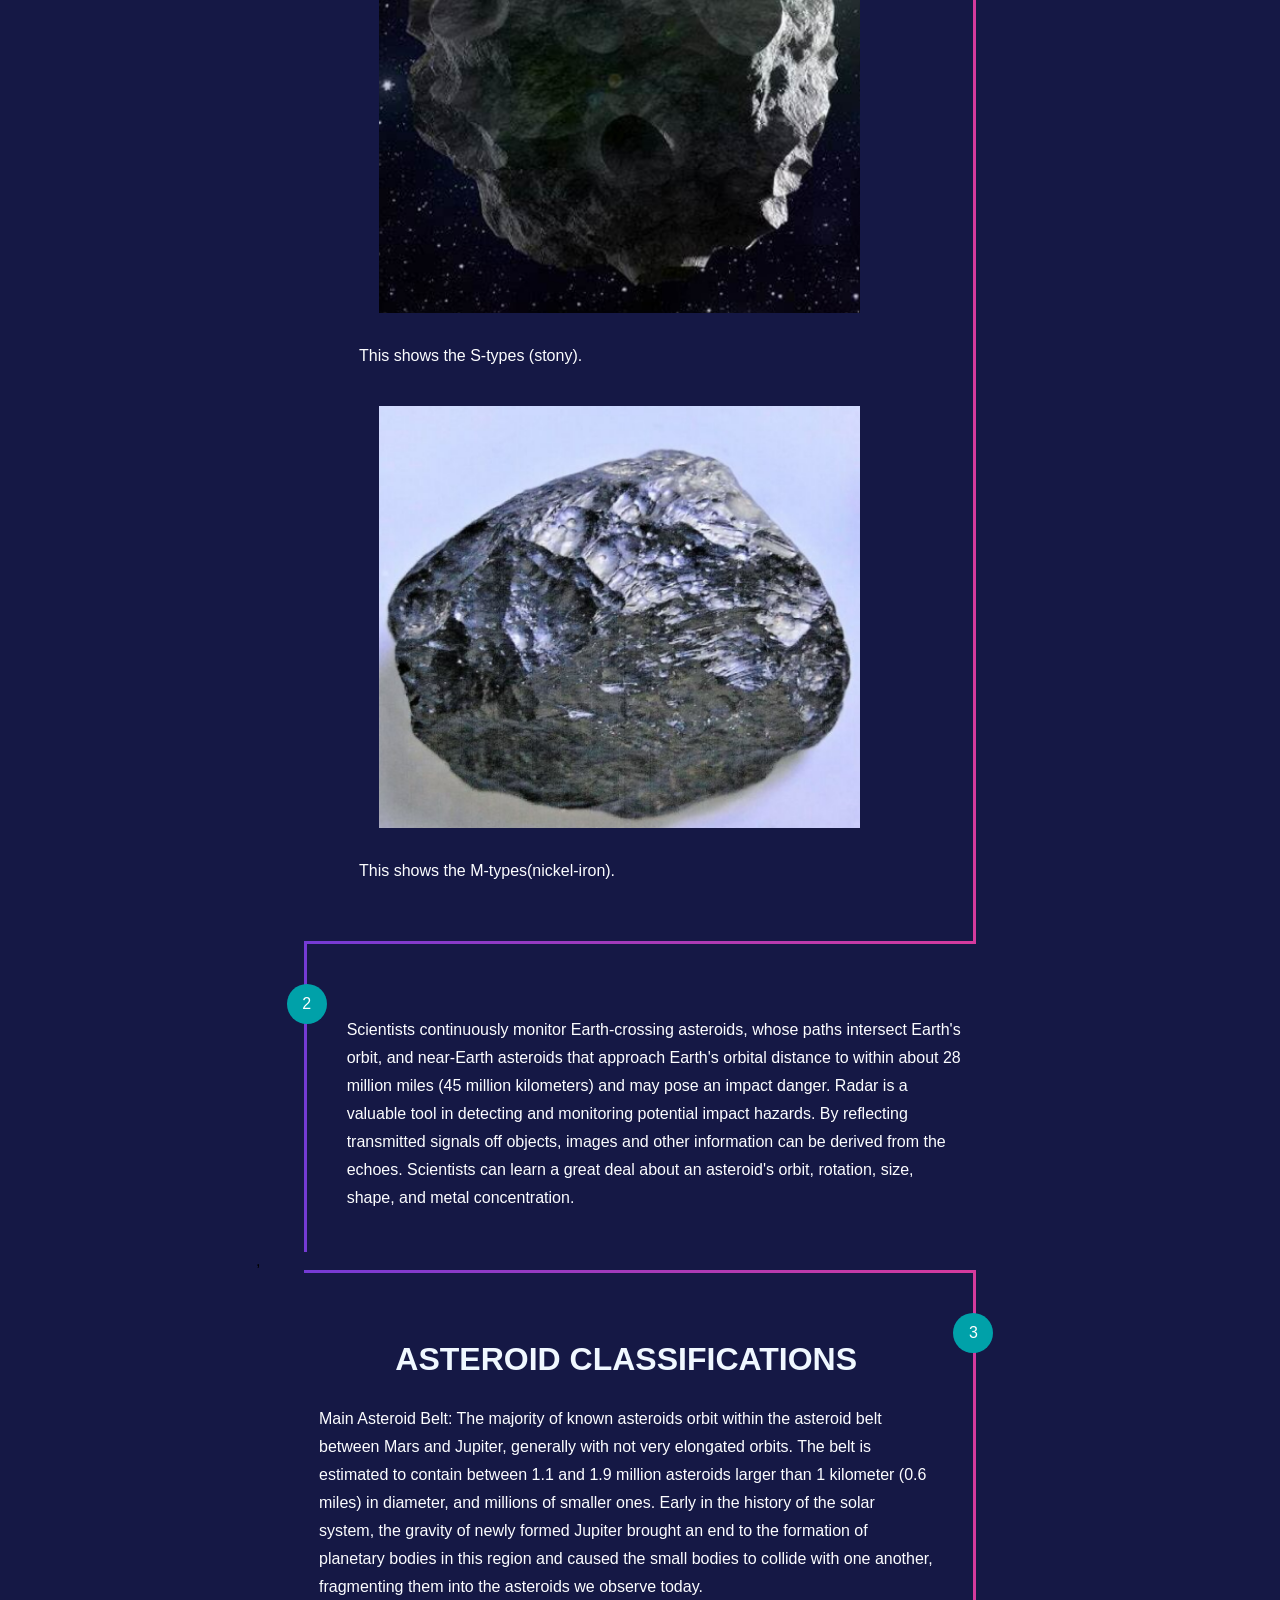
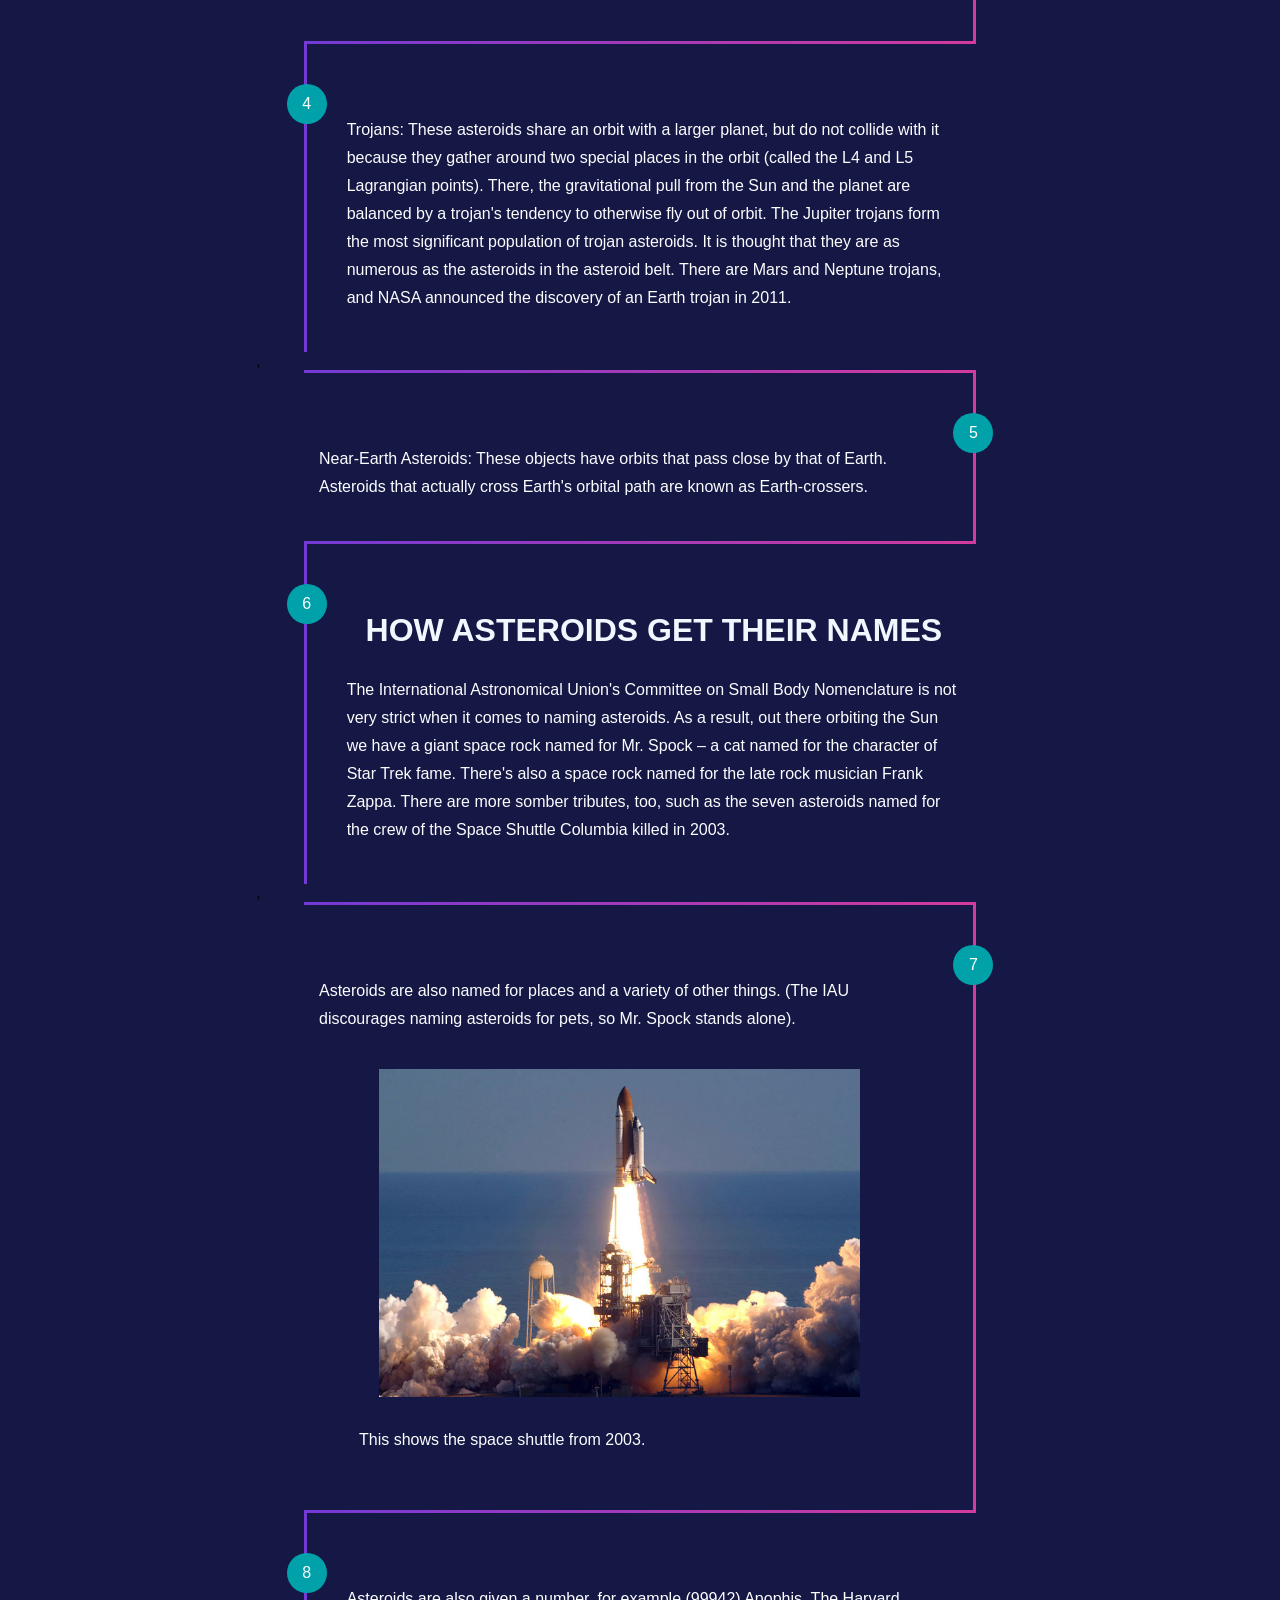
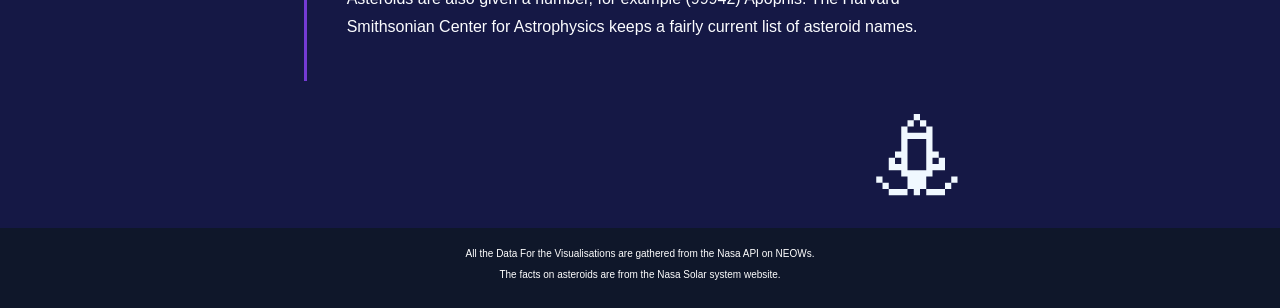
==== commit 5817ea23: "09/11" ====
--- a/index.html
+++ b/index.html
@@ -49,7 +49,27 @@
       <p>
         <a href="#top" id="bottom" class="top">&#128621;</a>
       </p>
-      <section id="stars"></section>
+      <section id="stars"></section>  <section class="containerr">
+        <section class="moon">
+            <section class="crater c1"></section>
+            <section class="crater c2"></section>
+            <section class="crater c3"></section>
+            <section class="crater c4"></section>
+            <section class="crater c5"></section>
+            <section class="shadow"></section>
+            <section class="eye el"></section>
+            <section class="eye er"></section>
+            <section class="mouth"></section>
+            <section class="blush b1"></section>
+            <section class="blush b2"></section>
+        </section>
+        <section class="orbit">
+            <section class="rocket">
+                <section class="window"></section>
+            </section>
+        </section>
+       
+    </section>
       <!-- end of single post -->
     </main>
 
--- a/CSS/styles.css
+++ b/CSS/styles.css
@@ -306,4 +306,12 @@
 #counter {
     font-size: 48px;
     margin-top: 20px;
+}
+.axisc text{
+fill: aliceblue !important;
+}.axisc line{
+stroke: aliceblue !important;
+}
+.axisc path{
+  stroke: aliceblue !important;
 }
--- a/CSS/para.css
+++ b/CSS/para.css
@@ -98,135 +98,6 @@
   margin: 0 auto;
   padding: 100px;
 }
-.container{
-  height: 370px;
-  width: 370px;
- bottom: 0;
-  margin: auto;
-
-}
-.moon{
-  background-color: #7b7b7b;
-  height: 170px;
-  width: 170px;
-  border-radius: 50%;
-  position: absolute;
-  margin: auto;
-  left: 0;
-  right: 0;
-  top: 0;
-  bottom: 0;
-  overflow: hidden;
-}
-.crater{
-  background-color: #a5a5a5;
-  height: 30px;
-  width: 30px;
-  border-radius: 50%;
-  position: relative;
-}
-.crater:before{
-  content: "";
-  position: absolute;
-  height: 25px;
-  width: 25px;
-  border-radius: 50%;
-  box-shadow: -5px 0 0 2px #4d4d4d;
-  top: 2px;
-  left: 7px;
-}
-.crater-1{
-  top: 27px;
-  left: 90px;
-  transform: scale(0.9);
-}
-.crater-2{
-  bottom: 15px;
-  left: 61px;
-  transform: scale(0.6);
-}
-.crater-3{
-  left: 15px;
-  transform: scale(0.75);
-}
-.crater-4{
-  left: 107px;
-  top: 32px;
-  transform: scale(1.18);
-}
-.crater-5{
-  left: 33px;
-  bottom: 4px;
-  transform: scale(0.65);
-}
-.shadow{
-  height: 190px;
-  width: 190px;
-  box-shadow: 21px 0 0 5px rgba(0,0,0,0.15);
-  border-radius: 50%;
-  position: relative;
-  bottom: 157.5px;
-  right: 46px;
-}
-
-
-.orbit{
-  height: 280px;
-  width: 280px;
-  border-radius: 50%;
-  position: absolute;
-  margin: auto;
-  left: 0;
-  right: 0;
-  top: 0;
-  bottom: 0;
-  animation: spin 5s infinite linear;
-}
-@keyframes spin{
-  100%{
-      transform: rotate(360deg);
-  }
-}
-.rocket{
-  background-color: #fafcf7;
-  height: 50px;
-  width: 25px;
-  border-radius: 50% 50% 0 0;
-  position: relative;
-  left: -11px;
-  top: 115px;
-}
-.rocket:before{
-  position: absolute;
-  content: "";
-  background-color: #f04b4b;
-  height: 20px;
-  width: 55px;
-  z-index: -1;
-  border-radius: 50% 50% 0 0;
-  right: -15px;
-  bottom: 0;
-}
-.rocket:after{
-  position: absolute;
-  content: "";
-  background-color: #ff39b3;
-  height: 4px;
-  width: 15px;
-  border-radius: 0 0 2px 2px;
-  bottom: -4px;
-  left: 4.3px;
-}
-.window{
-  height: 10px;
-  width: 10px;
-  background-color: #151845;
-  border: 2px solid #e8b8ec;
-  border-radius: 50%;
-  position: relative;
-  top: 17px;
-  left: 5px;
-}
 .sidenav {   border: 3px solid;
   border-image: linear-gradient(to right, #743ad5 0%, #d53a9d 100%);
   
@@ -260,4 +131,181 @@
 @media screen and (max-width: 633px)  {
   .sidenav {display: none;}
   .sidenav a {display: none; }
-}+}
+
+body{
+  background-color: #151845;
+
+}@media (max-width: 633px){
+  .containerr{
+   display: none;
+ }
+
+}
+.containerr{ position: fixed;
+  height: 70px;
+  width: 370px;
+
+  margin: auto;
+  top:0;
+  bottom:0;
+
+  right:0;
+float: right;
+
+}
+.moon{
+  background-color: #bdbdbd;
+  height: 170px;
+  width: 170px;
+  border-radius: 50%;
+  position: absolute;
+  margin: auto;
+  top:0;
+  bottom: 0;
+ 
+  right: 0;
+  overflow: hidden;
+  float: left;
+          }
+.crater{
+  background-color:#9a9a9a;
+  height: 30px;
+  width: 30px;
+  border-radius: 50%;
+  position: relative;
+}
+.crater:before{
+  content: "";
+  position: absolute;
+  height: 25px;
+  width: 25px;
+  border:none;
+  border-radius: 50%;
+  box-shadow: -5px 0 0 2px #727272;
+  top:2px;
+  left: 7px;
+  }
+.c1{
+  top:27px;
+  left: 90px;
+  transform: scale(0.9);
+  -webkit-transform: scale(0.9);
+}
+.c2{
+  transform: scale(0.6);
+  -webkit-transform: scale(0.6);
+  bottom:15px;
+  left: 61px;
+}
+.c3{
+  transform: scale(0.75);
+  -webkit-transform: scale(0.75);
+  left: 15px;
+}
+.c4{
+  transform: scale(1.18);
+  -webkit-transform: scale(1.18);
+  left: 107px;
+  top:32px;
+}
+.c5{
+  transform: scale(0.67);
+  -webkit-transform: scale(0.67);
+  left: 33px;
+  bottom:4px;
+}
+.shadow{
+  height: 190px;
+  width: 190px;
+  box-shadow: 21px 0 0 5px rgba(0,0,0,0.15);
+  border-radius: 50%;
+  position: relative;
+  bottom: 157.5px;
+  right:46px; 
+}
+
+.el{
+  bottom: 255px;
+  left: 59px;
+}
+.er{
+  bottom: 267px;
+  left: 101px;
+}
+
+
+.b1{
+  bottom: 273px;
+  left: 50px;
+}
+.b2{
+  bottom: 281px;
+  left: 115px;
+}
+.orbit{
+  height: 280px;
+  width: 280px;
+  border-radius: 50%;
+  position: absolute;
+  margin: auto;
+  top:0;
+  bottom: 0;
+  
+  right: 0;
+  animation:rotate 5s infinite linear;
+  -webkit-animation:rotate 5s infinite linear;
+}
+@keyframes rotate{
+  100%{
+      transform: rotate(360deg);
+  }
+}
+@-webkit-keyframes rotate{
+  100%{
+      -webkit-transform: rotate(360deg);
+  }
+}
+.rocket{
+  background-color: #FAFCF7;
+  height: 50px;
+  width: 25px;
+  border-radius: 50% 50% 0 0;
+  position: relative;
+  left: -11px;
+  top:115px;
+
+}
+
+.rocket:before{
+  position: absolute;
+  content: "";
+  background-color:  #dc353b;
+  height: 20px;
+  width: 55px;
+  right: -15px;
+  border-radius: 50% 50% 0 0;
+  bottom: 0;
+  z-index: -1;
+}
+.rocket:after{
+  position: absolute;
+  content: "";
+  background-color:  #646667;
+  height: 4px;
+  width: 15px;
+  border-radius: 0 0 2px 2px;
+  bottom: -4px;
+  left: 4.3px;
+}
+.window{
+  height: 10px;
+  width: 10px;
+  background-color: #151845;
+  border:2px solid #B8D2EC;
+  border-radius: 50%;
+  position: relative;
+  top:17px;
+  left: 5px;
+}
+
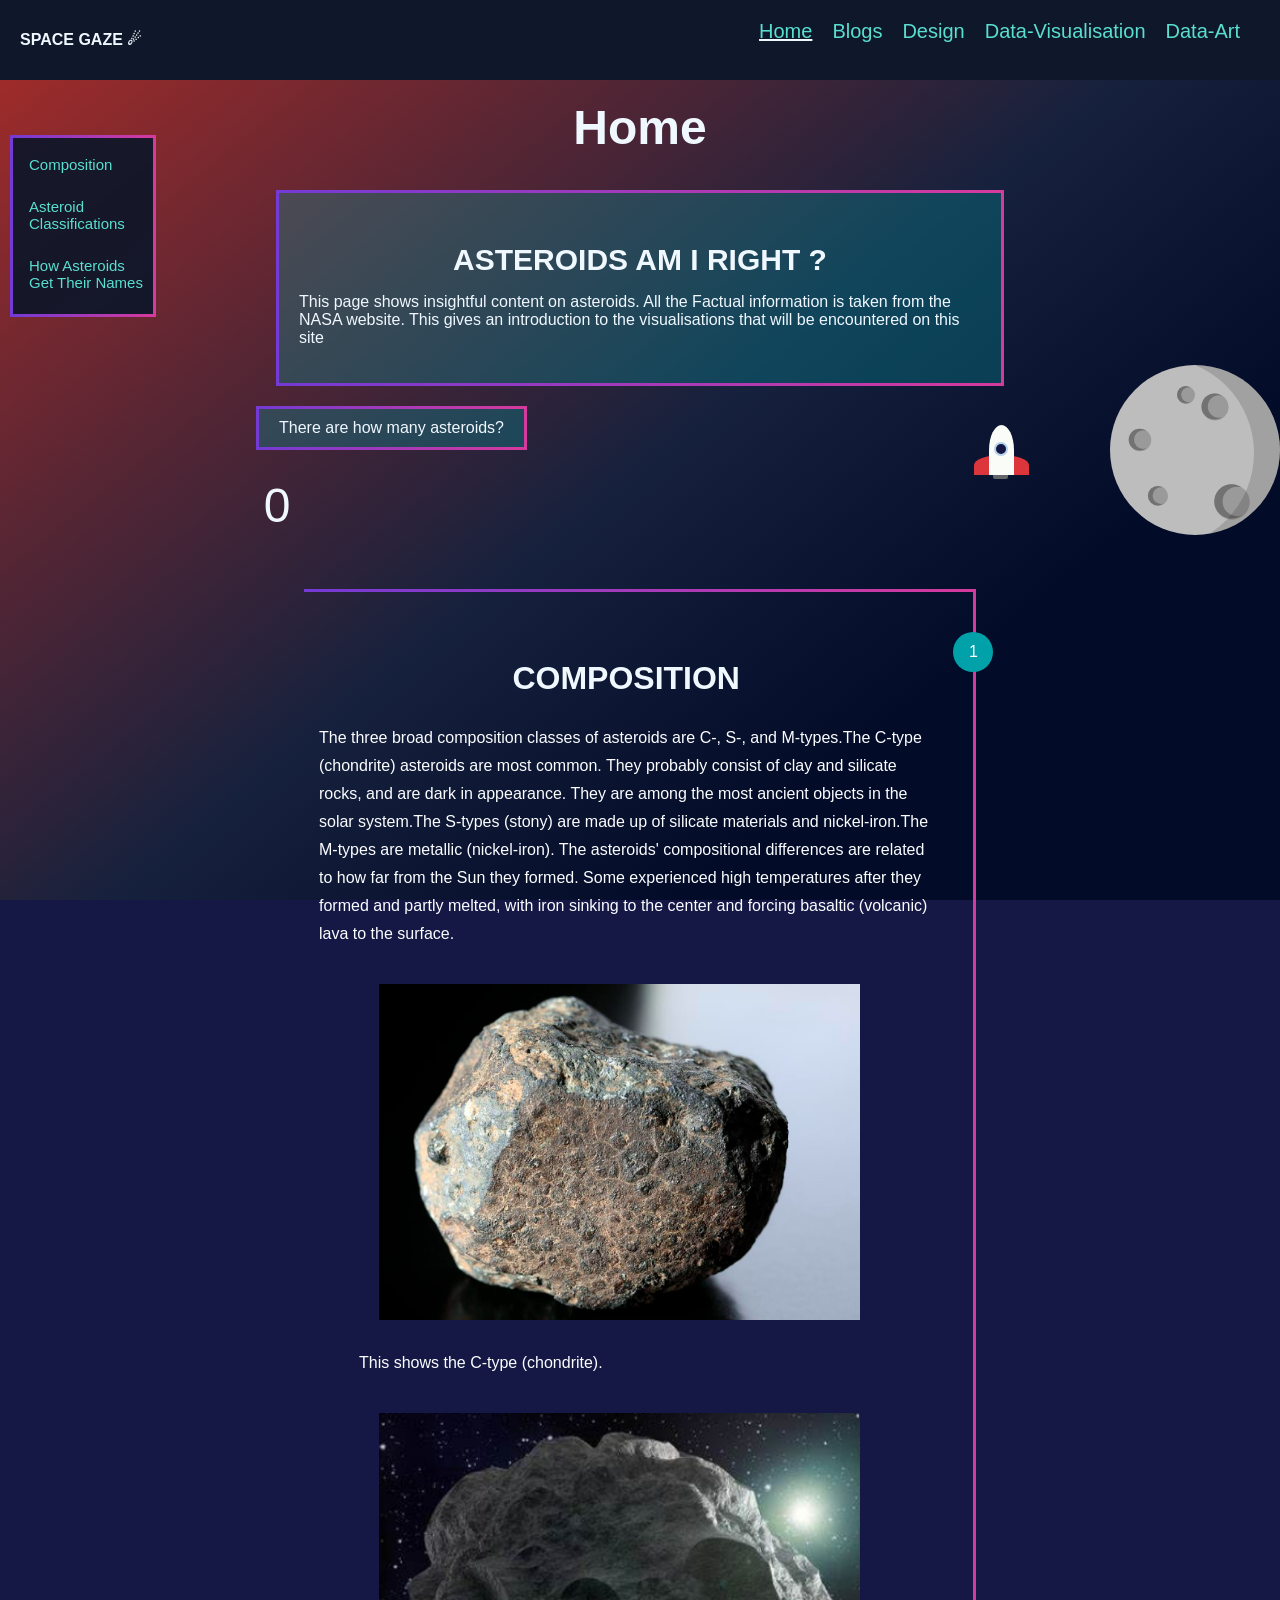
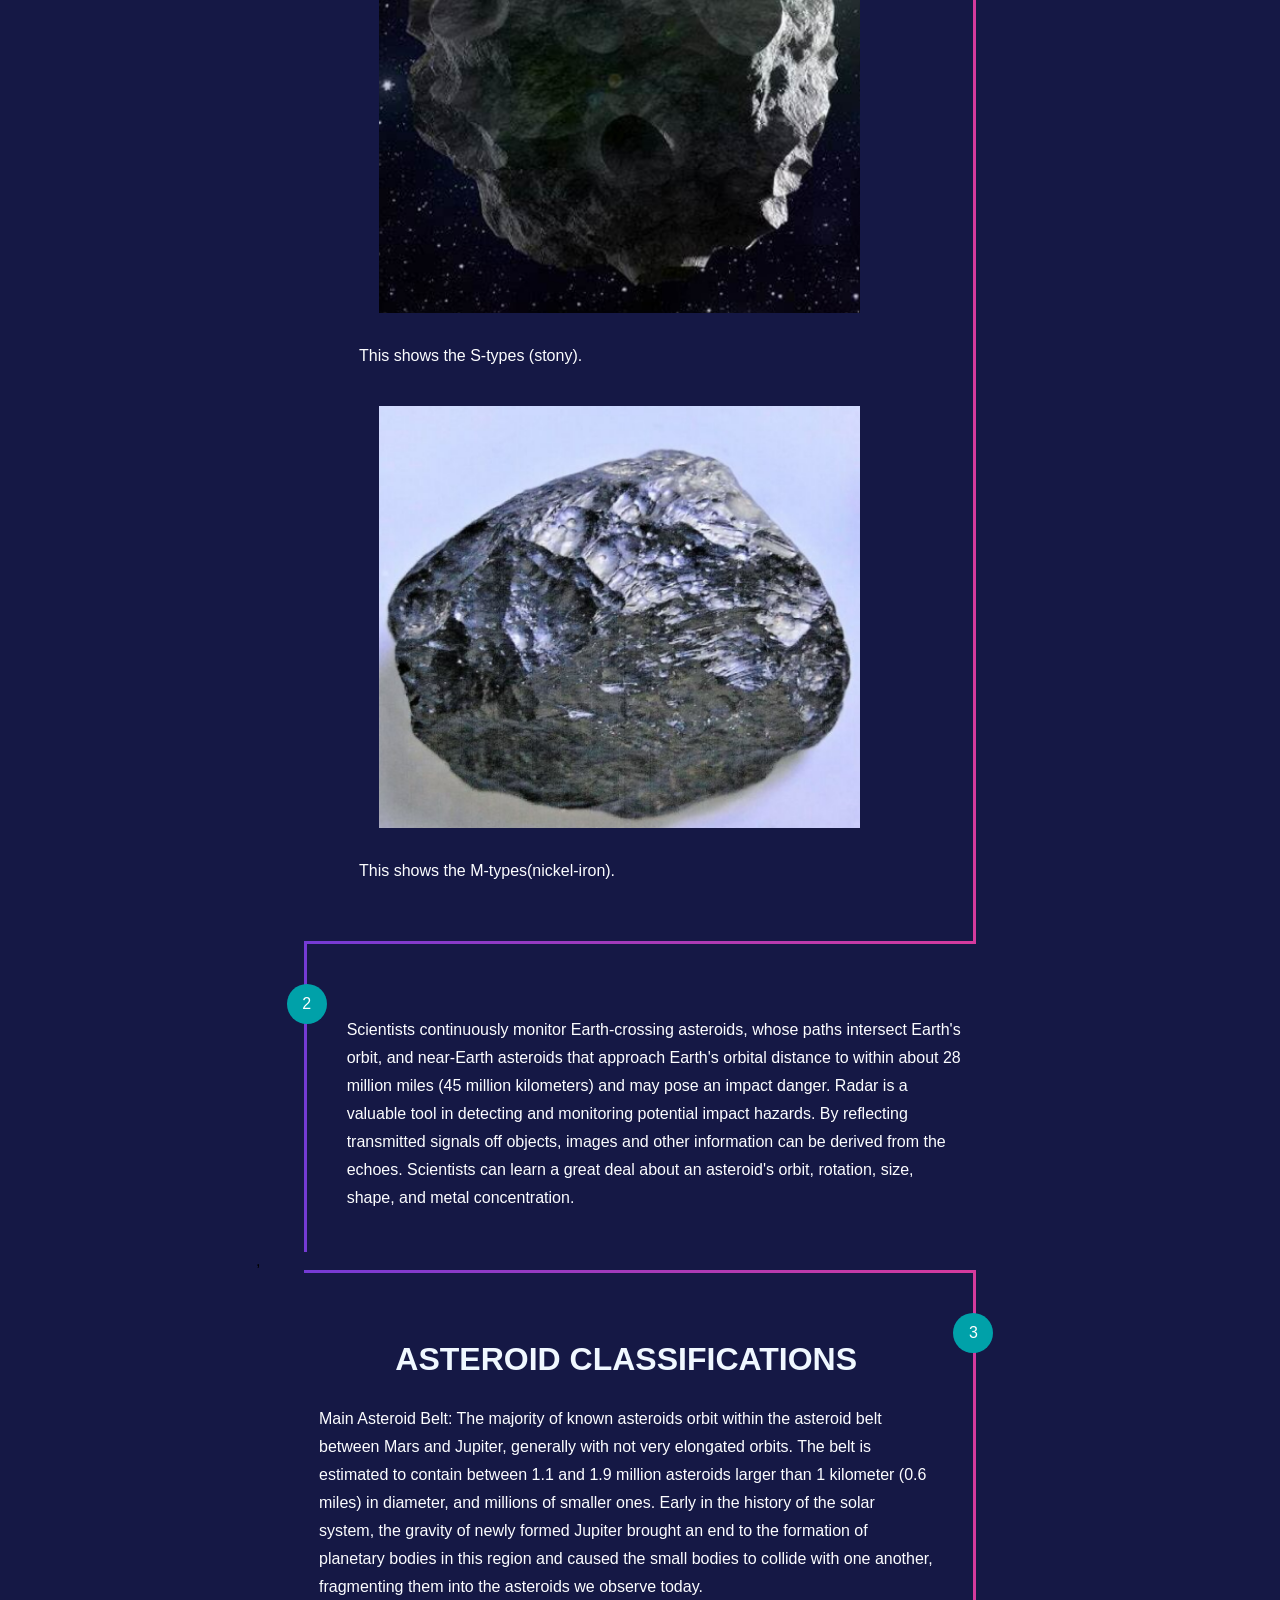
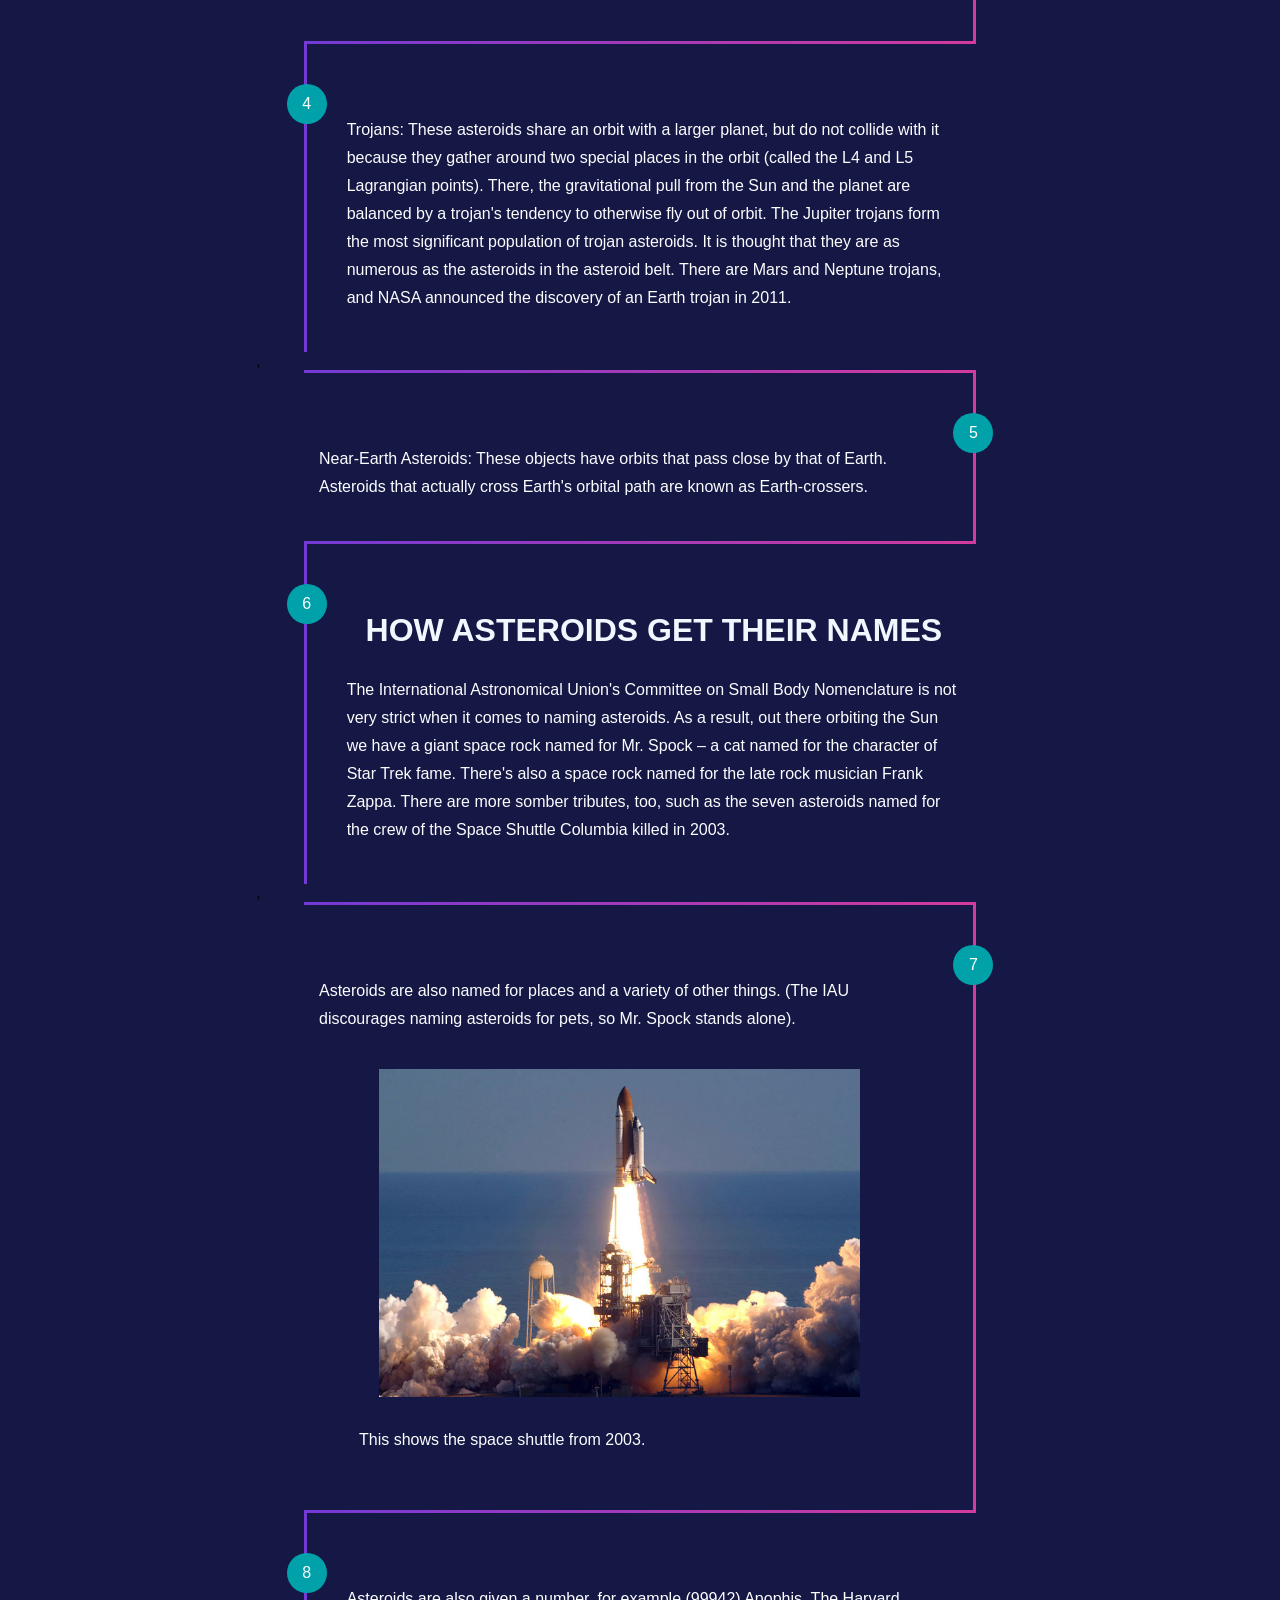
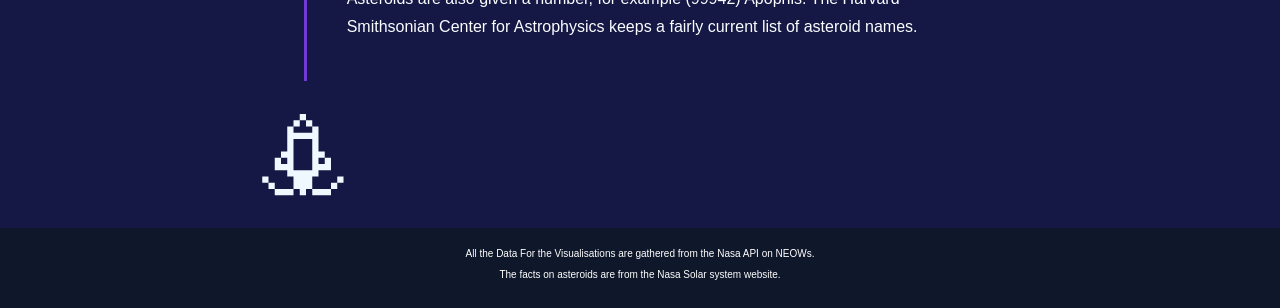
==== commit 267b91d0: "10/29" ====
--- a/index.html
+++ b/index.html
@@ -27,7 +27,7 @@
     </aside>
     <main>
       <section id="top"></section>
-      <h2 class="textOne" id="spacing">Home</h2>
+      <h1 class="textOne" id="spacing">Home</h1>
       <section>
         <article class="textContainer" class="h-feed">
           <article class="textBox">
--- a/CSS/styles.css
+++ b/CSS/styles.css
@@ -136,7 +136,7 @@
     color: aliceblue;
     font-size: 100px;
    align-items: center;
-padding-left: 80%;
+padding-right: 80%;
 
   }
   
@@ -179,6 +179,15 @@
   
     
  font-size: 20px;
+  }
+  .load{
+    font-weight: bold;
+    
+    padding: 1%;
+    color: aliceblue;
+  
+    
+ font-size: 30px;
   }
   .textContainer{
      display: flex;
@@ -300,7 +309,42 @@
     font-size: 16px;
     color: aliceblue;
 }
+
+.startButton {   background: #00a0a949;
+  border-radius: 10px;
+  border: 3px solid;
+border-image: linear-gradient(to right, #743ad5 0%, #d53a9d 100%);
+transition:  0.1s ;
+border-image-slice: 1;
+border-width: 3px;
+  padding: 5px 10px;
+  font-size: 16px;
+  color: aliceblue;
+
+
+}.startButton2 {   background: #00a0a949;
+  border-radius: 10px;
+  border: 3px solid;
+border-image: linear-gradient(to right, #743ad5 0%, #d53a9d 100%);
+transition:  0.1s ;
+border-image-slice: 1;
+border-width: 3px;
+  padding: 5px 10px;
+  font-size: 16px;
+  color: aliceblue;
+text-align: center;
+
+}
+.btns{
+  text-align: center;
+}
 #startButton:hover{
+  border-width: 6px;
+}.startButton:hover{
+
+  border-width: 6px;
+}.startButton2:hover{
+
   border-width: 6px;
 }
 #counter {
@@ -314,4 +358,30 @@
 }
 .axisc path{
   stroke: aliceblue !important;
+}
+.inner-circle {
+  fill: rgb(133, 68, 158);
+  animation: pulse 3.5s infinite alternate;
+}
+
+@keyframes pulse {
+  0% {
+    r: 90;
+    fill: rgb(5, 0, 154);
+  }
+  50% {
+    r: 50;
+    fill: rgb(221, 221, 103);
+  }
+  100% {
+    r: 0;
+    fill: rgb(101, 97, 97);
+  }
+  100% {
+    r: 10;
+    fill: rgb(171, 23, 23);
+  }
+}
+#my_dataviz{
+ text-align: center;
 }
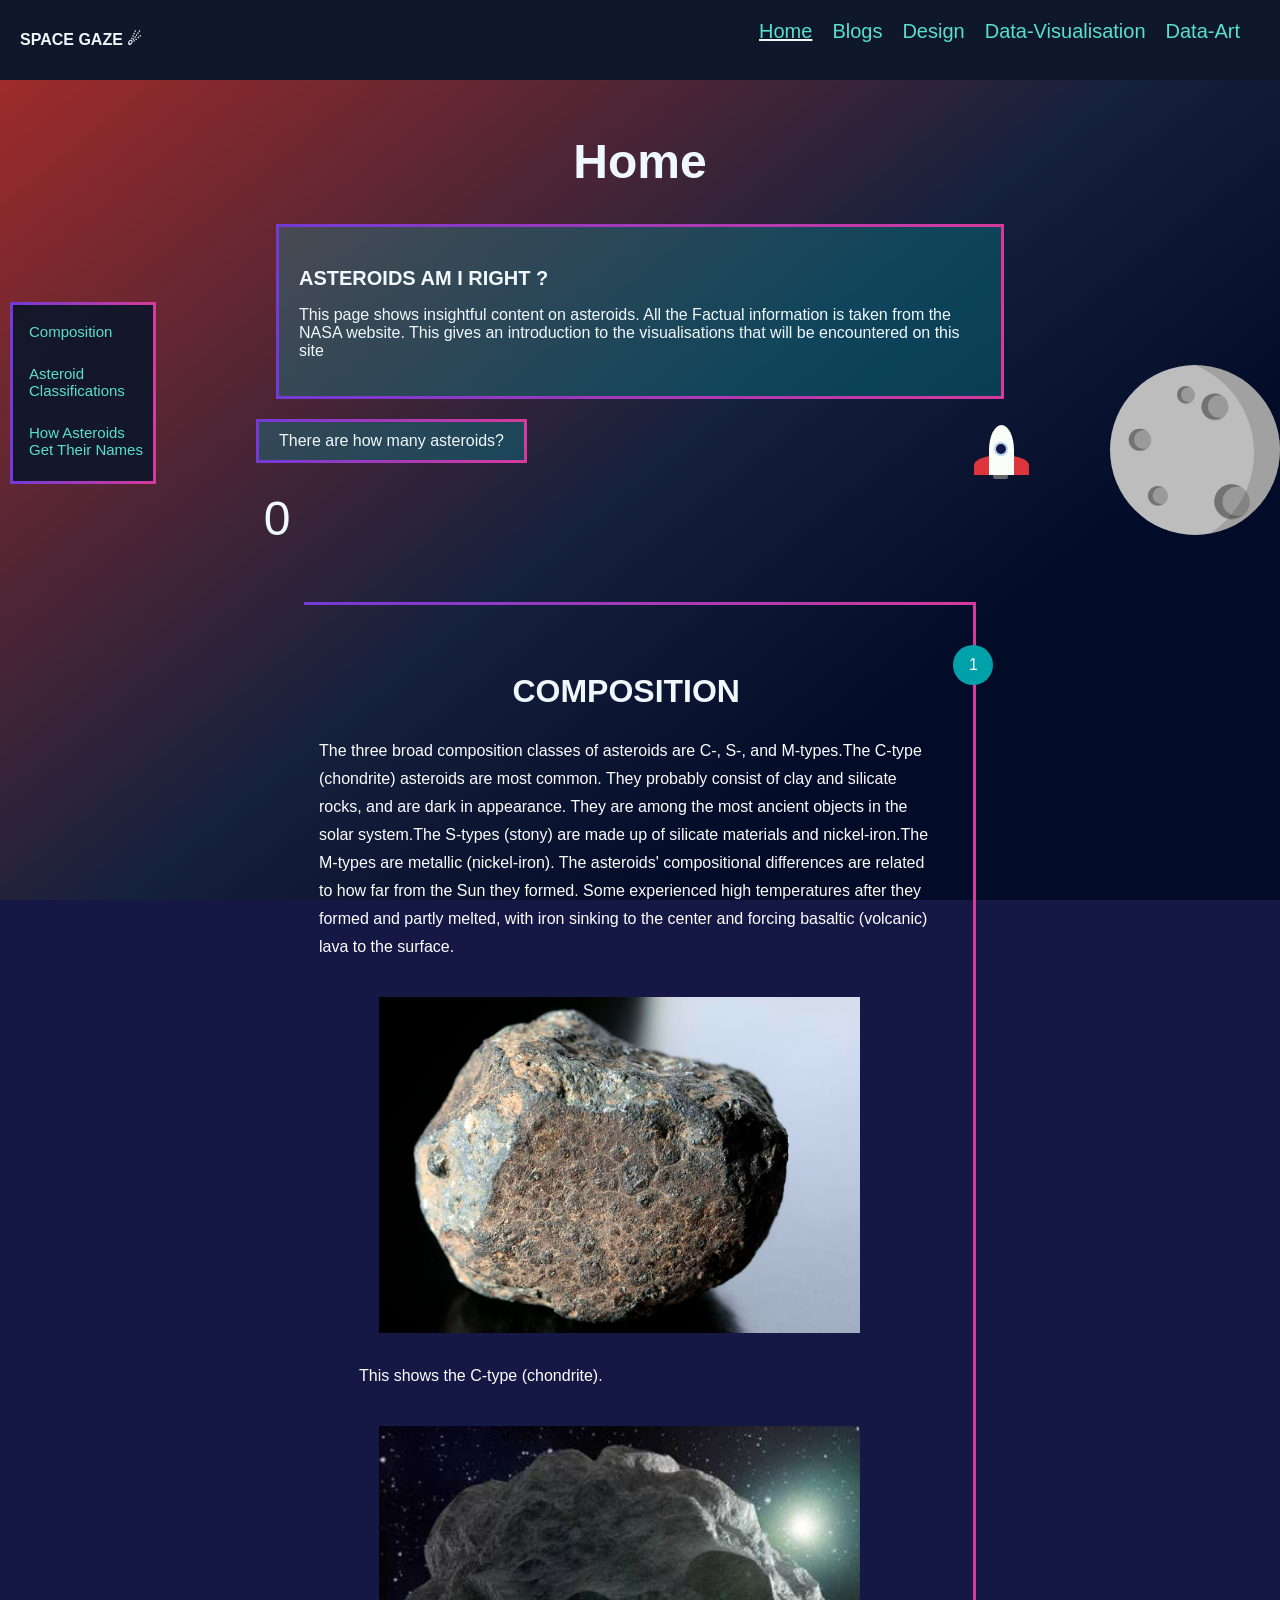
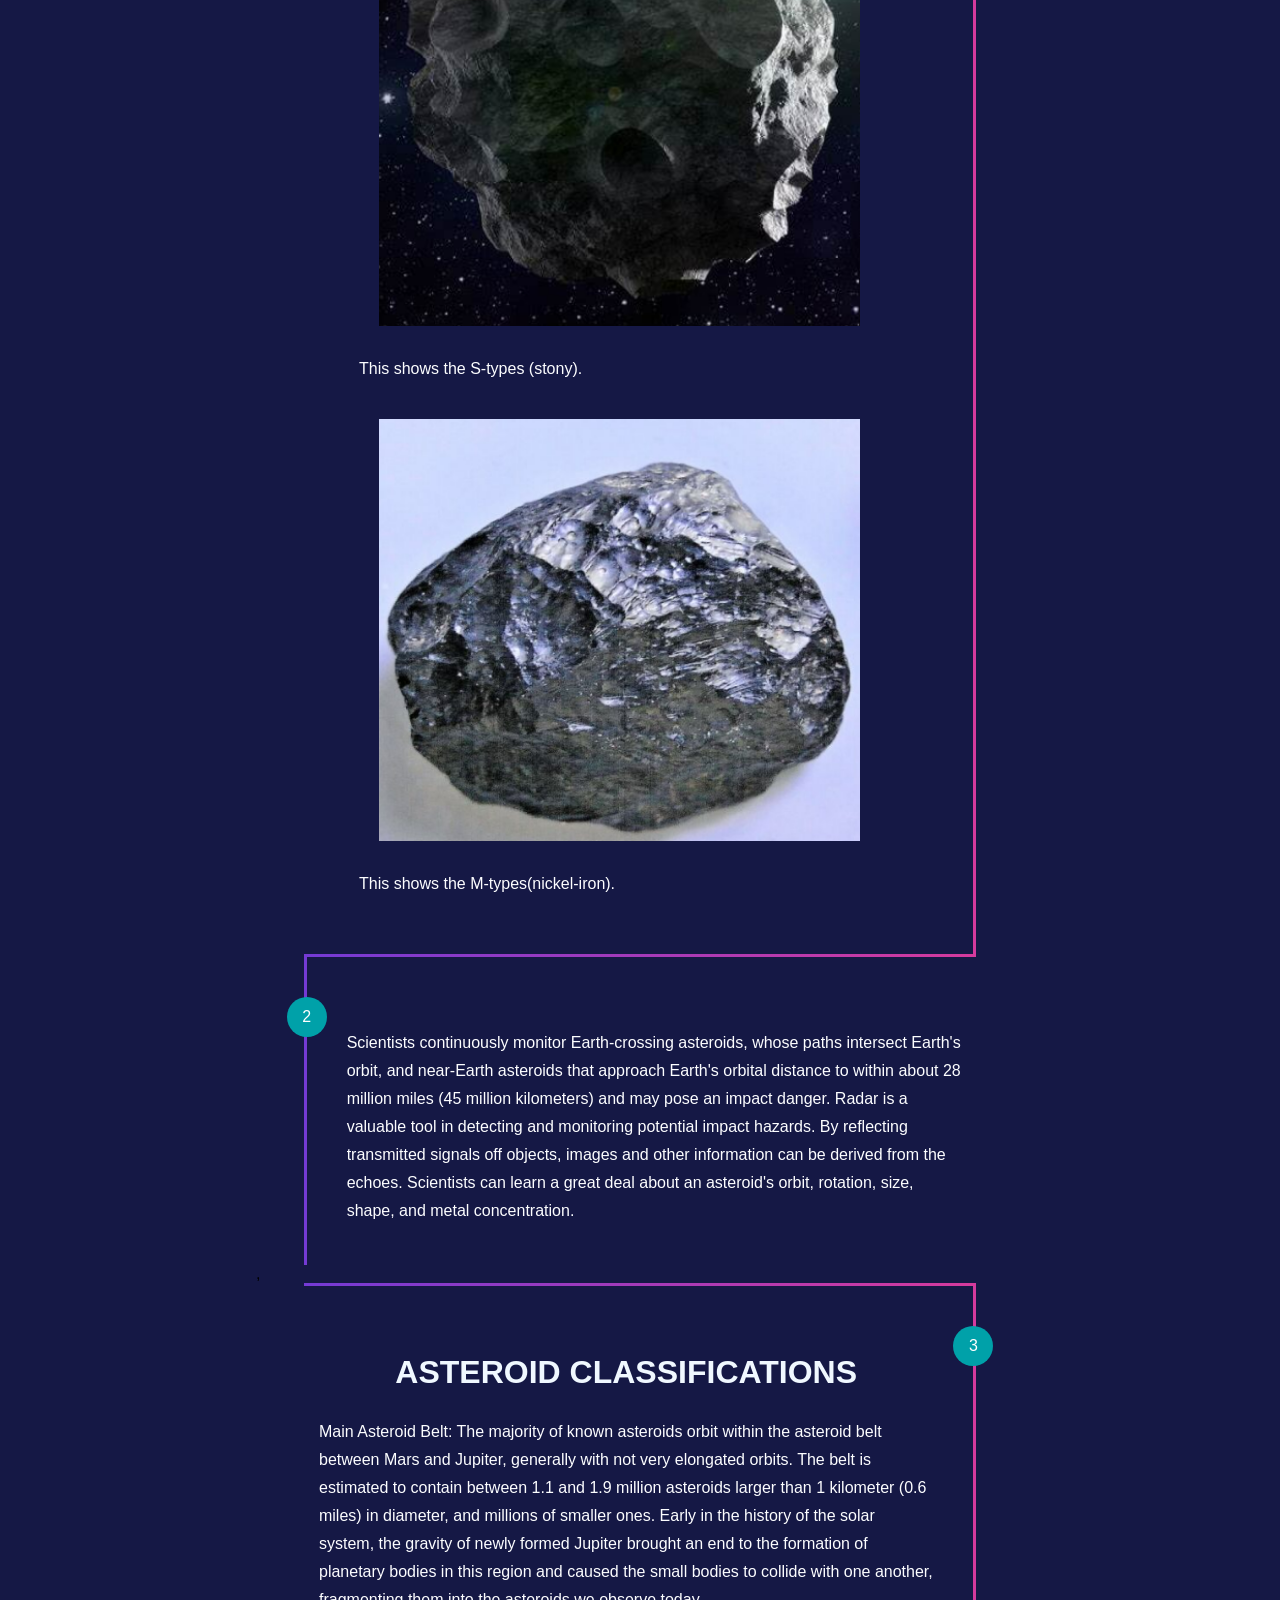
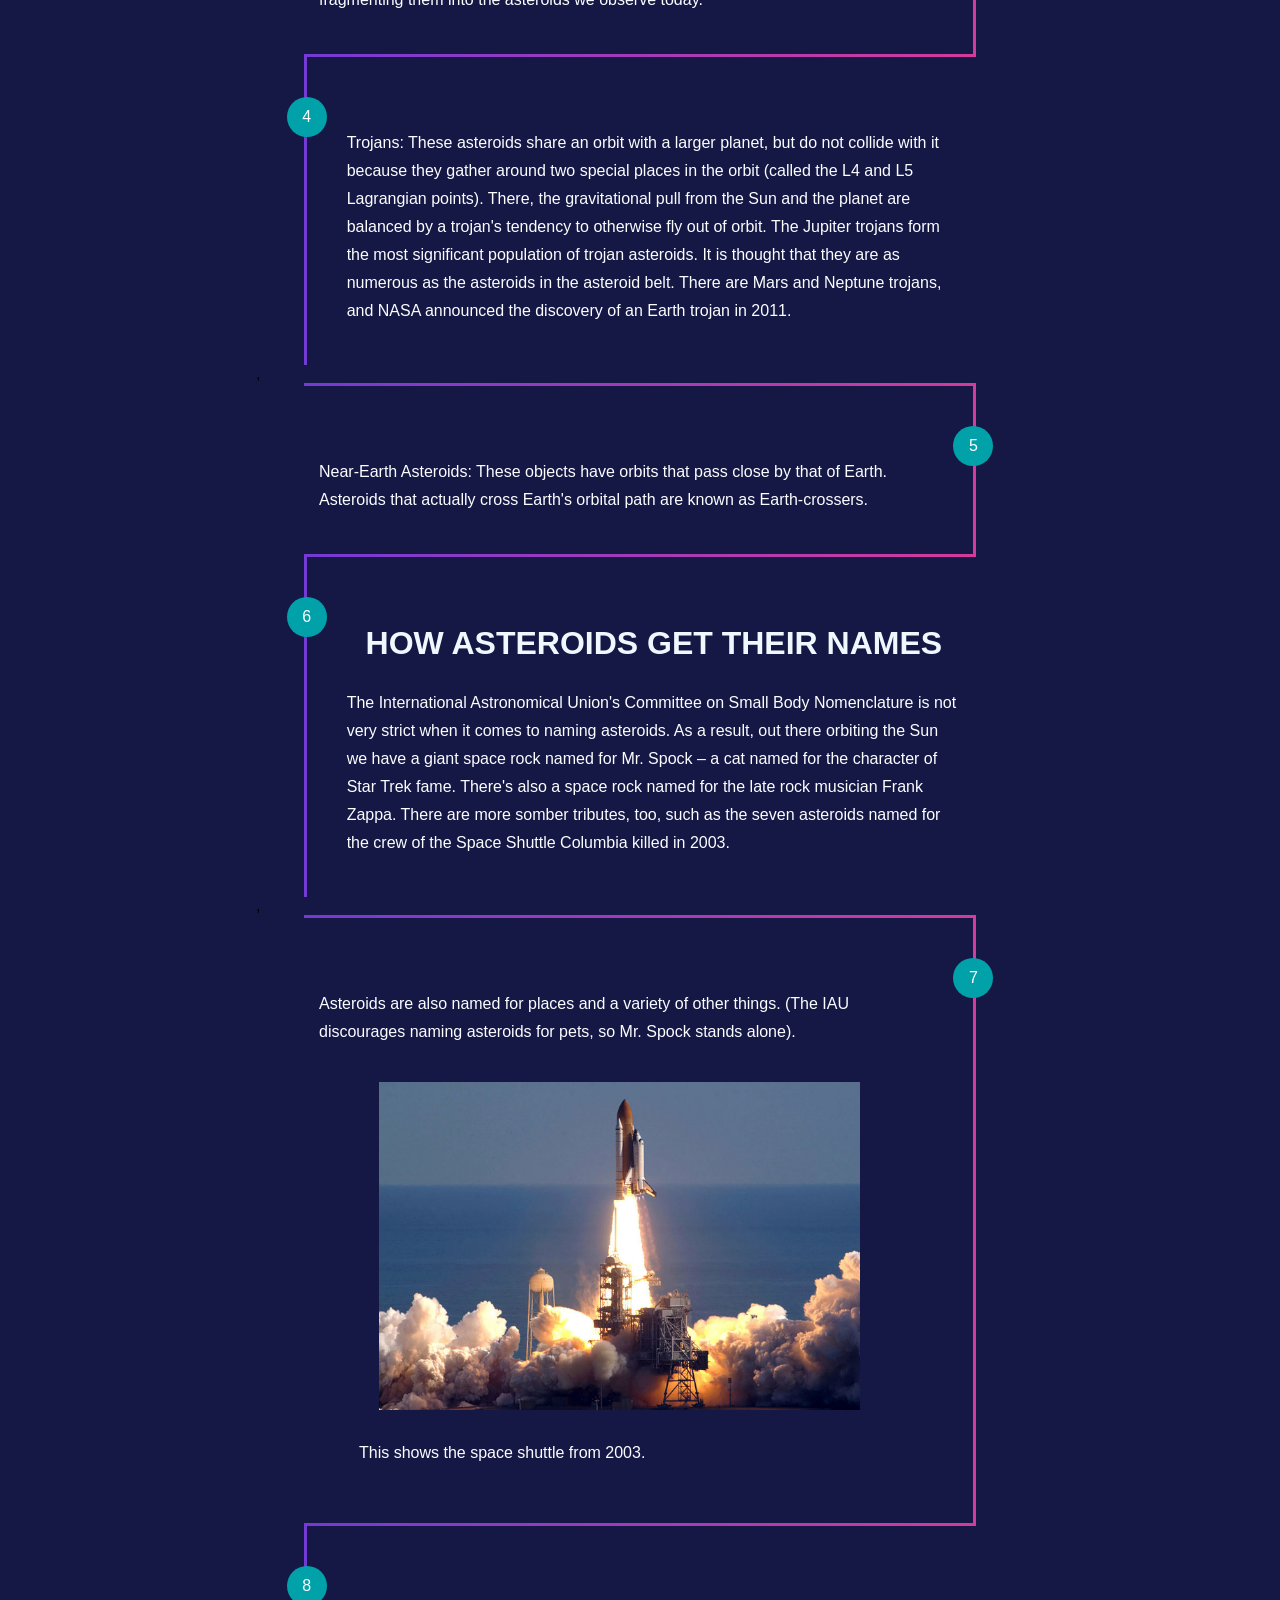
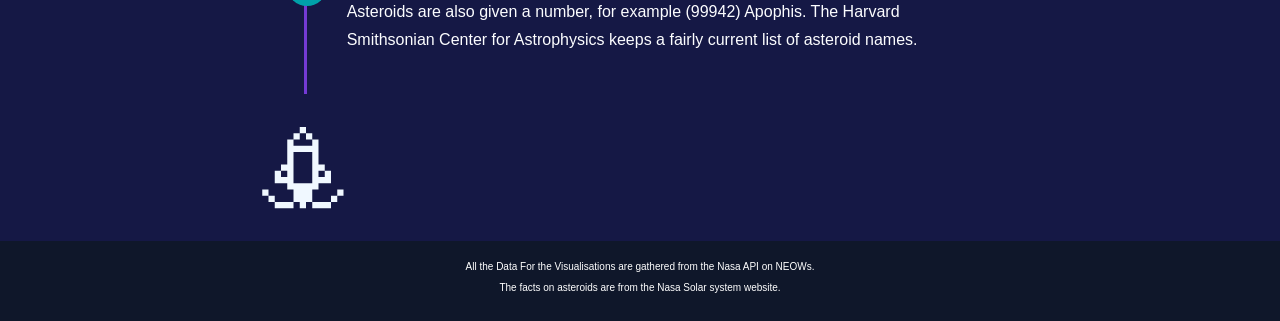
==== commit e6a08111: "11/14" ====
--- a/index.html
+++ b/index.html
@@ -17,7 +17,7 @@
     <link rel="stylesheet" href="./CSS/para.css" />
     <script src="https://cdn.lordicon.com/bhenfmcm.js"></script>
   </head>
-  <body>
+  <body><button class="toggleBtn" onclick="toggleNav()">Menu</button>
     <aside>
       <section class="sidenav">
         <a href="#Composition">Composition</a>
@@ -80,6 +80,7 @@
     <!-- logic -->
     <script src="./JS/para.js"></script>
     <script src="./JS/btn.js"></script>
+    <script src="./JS/sidenav.js"></script>
     <footer>
       <section class="footer">
         <p>
--- a/CSS/styles.css
+++ b/CSS/styles.css
@@ -180,6 +180,23 @@
     
  font-size: 20px;
   }
+  #blog1{ font-size: 20px;
+    text-align: left;
+  }
+  #blog2{ font-size: 20px;
+    text-align: left;
+  }
+  #blog3{ font-size: 20px;
+    text-align: left;
+  }
+  #blog4{ font-size: 20px;
+    text-align: left;
+  }
+  .smallHeading{
+    text-decoration: underline;
+    font-weight: normal;
+    font-size: 20px;
+  }
   .load{
     font-weight: bold;
     
@@ -233,12 +250,29 @@
     transform: translateY(0);
     opacity: 1;
   }
-  #styleImg{
-    width: 60%;
-   
-    margin: 20px;
-    text-align: center;
-  }
+  #styleImg {
+    width: 40%;
+    display: block;
+    margin: 20px auto; /* Set top/bottom margin to 20px and horizontal margin to auto */
+  }
+  
+  /* Styles for full-screen image */
+.full-screen {padding:10px;
+  z-index: 9999;
+  z-index: 9999;
+
+position:fixed;
+  top: 10%;
+left:30%;
+margin: 0 auto;
+
+ 
+}
+body.full-screen-mode {
+  overflow: hidden;
+  background-color: rgba(0, 0, 0, 1); /* Black background */
+}
+ 
   a{
     text-decoration: none;
     color: aliceblue;
@@ -257,7 +291,13 @@
     width: 90%;
    
     margin: 20px;
-    text-align: center;
+    text-align: center !important;
+  }  #imgg2{
+    width:40%;
+   
+
+    text-align: center !important;
+    padding-left: 30%;
   }
 
 #button{ float: right;
@@ -335,8 +375,23 @@
 text-align: center;
 
 }
+.toggleBtn{  background: #0f172af0;
+  border-radius: 10px;
+  border: 3px solid;
+border-image: linear-gradient(to right, #743ad5 0%, #d53a9d 100%);
+transition:  0.1s ;
+border-image-slice: 1;
+border-width: 3px;
+  padding: 5px 10px;
+  font-size: 16px;
+  color: #59DFD0;
+text-align: center;
+
+
+}
 .btns{
   text-align: center;
+  padding-bottom: 10%;
 }
 #startButton:hover{
   border-width: 6px;
@@ -384,4 +439,13 @@
 }
 #my_dataviz{
  text-align: center;
+}
+.link{
+  
+    font-size: 20px;
+color:#59DFD0;
+
+text-decoration: none ;
+
+
 }
--- a/CSS/para.css
+++ b/CSS/para.css
@@ -17,6 +17,10 @@
   width: 40%;
    
 margin-right: 80%;
+}.imgg2{
+  width: 10%;
+   
+margin-right: 10%;
 }
 
 @media (max-width: 900px){
@@ -103,7 +107,7 @@
   
   border-image-slice: 1;
   border-width: 3px;
- margin-top: 9%;
+ margin-top: 22%;
   width: 140px;
   position: fixed;
   z-index: 1;
@@ -121,16 +125,28 @@
 color:#59DFD0;
   display: block;
 }
+
+@media screen and (max-width: 633px) {
+  .sidenav a { 
+   display: none;
+  }
+  
+  /* Display toggle button */
+  .toggleBtn {
+    position: fixed;
+    margin-left: 9%;
+    margin-top:20%;
+  z-index: 10;
+    display: block;
+  }
+}
+
 .bold{
   font-weight: bold;
   font-size: 10px;
 }
 .sidenav a:hover {
 text-decoration: underline 1px white;
-}
-@media screen and (max-width: 633px)  {
-  .sidenav {display: none;}
-  .sidenav a {display: none; }
 }
 
 body{
